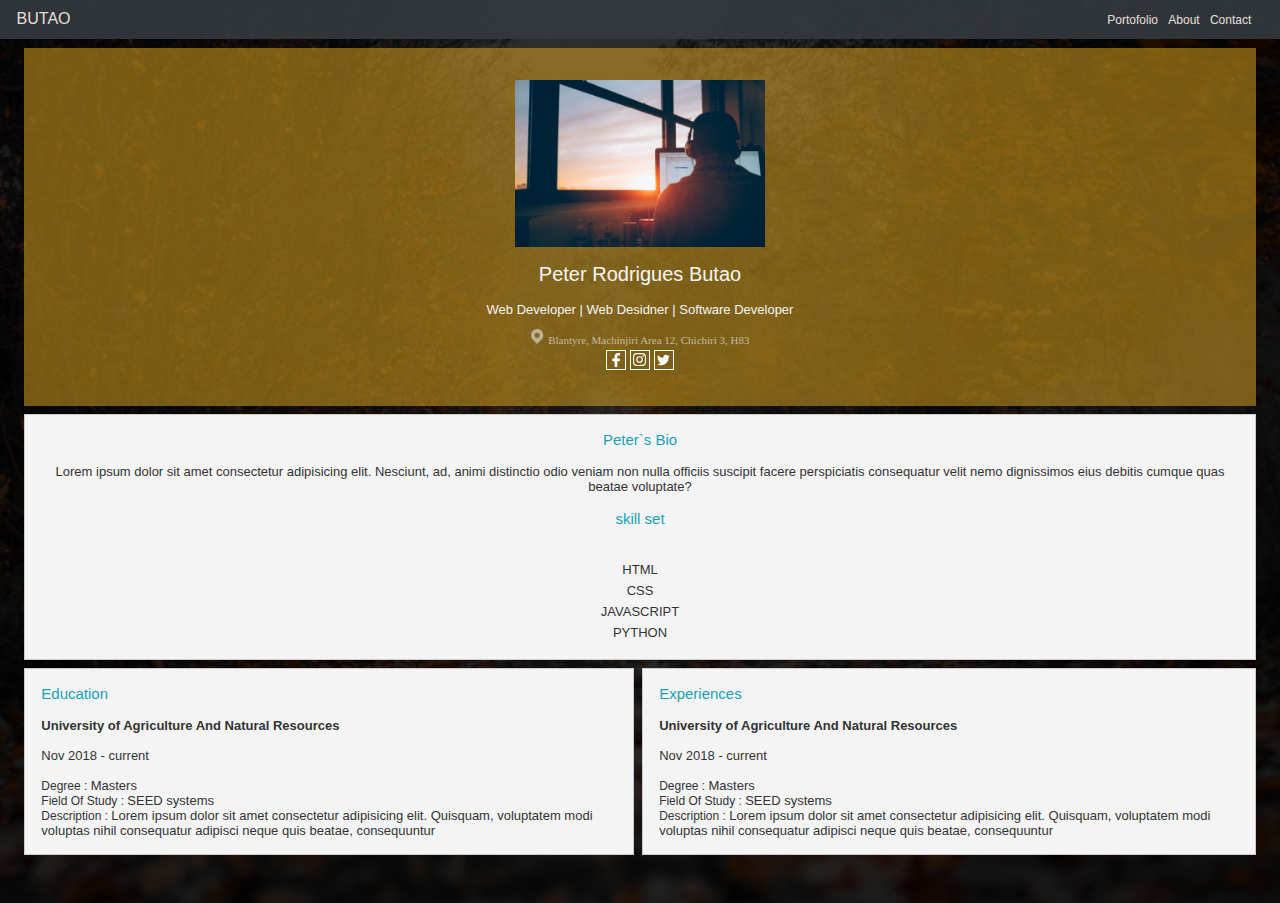
==== about.html @ 7a16edcf "web portofolio" ====
<!DOCTYPE html>
<html lang="en">
<head>
    <meta charset="UTF-8">
    <meta name="viewport" content="width=device-width, initial-scale=1.0">
    <meta http-equiv="X-UA-Compatible" content="ie=edge">
    <link rel="stylesheet" href="./css/css.css" type="text/css">
    <link rel="stylesheet" href="./css/about.css" type="text/css">
    <link rel="stylesheet" href="./css/mobile.css" type="text/css">
    
    <title>About</title>
</head>
<body>
    <section class="about-fpg">
        
        <div class="">

            <nav class="navbar bg-nav ">
                <p><a class="brand " href="index.html"> BUTAO</a></p>
                <ul>
                    <li><a href="porto.html">Portofolio</a></li>
                    <li><a href="about.html">About</a></li>                    
                    <li><a href="contact.html">Contact</a></li>
                </ul>
            </nav>



        </div>
    </section>
    <section class="container">
        <div class="">
            <div class="profile-grid ">
                <!--top-->
                <div class="profile-top ">
                    <img class="display round-img" src="./asserts/img/simon-abrams-k_T9Zj3SE8k-unsplash.jpg">

                    <p class="aboutNm p-1 ">Peter Rodrigues Butao</p>
                    <div class="lead text-ptwo">Web Developer | Web Desidner | Software Developer</div>
                    <div class="abt-address text-pthree ">
                        <br>
                        <span><img src="./asserts/img/icons/Places.png"></span>
                        <span>Blantyre, Machinjiri Area 12, Chichiri 3, H83</span>
                    </div>
                    <div class="abt-social ">
                        <a href="#"><img src="./asserts/svg/Facebook.svg"></a>
                        <a href="#"><img src="./asserts/svg/Instagram.svg"></a>
                        <a href="#"><img src="./asserts/svg/Twitter.svg"></a>

                        
                    </div>

                </div>
                <!--about bio-->
                <div class="profile-about bg-lightbg ">
                    <div class="bio text-ptwo">
                        <p class=" slill text-prime p-1">Peter`s Bio</p>
                        <p class="text-ptwo p-1">Lorem ipsum dolor sit amet consectetur 
                            adipisicing elit. Nesciunt, ad, animi
                             distinctio odio veniam non nulla
                              officiis suscipit facere perspiciatis 
                              consequatur velit nemo dignissimos eius debitis 
                            cumque quas beatae voluptate?</p>
                    </div>
                
                    <div class="lime"></div>
                    <div class="skillset ">
                        <p class="text-prime p-1">skill set</p>
                        <ul>
                            <li>HTML</li>
                            <li>CSS</li>
                            <li>JAVASCRIPT</li>
                            <li>PYTHON</li>
                        </ul>
                    </div>
                 </div>
                <!-- education -->
                <div class="profile-edu bg-lightbg ">
                    <h2 class="text-prime p-1">Education</h2>
                    <div class="paragraphs text-ptwo p-1">
                        <h4>University of Agriculture And Natural Resources</h4>
                        <br>
                        <p>Nov 2018 - current</p>
                        <br>
                        <p><strong>Degree : </strong>Masters</p>
                        <p><strong>Field Of Study : </strong>SEED systems</p>
                        <p>
                            <strong>Description : </strong>Lorem ipsum dolor sit
                             amet consectetur adipisicing elit. Quisquam,
                              voluptatem modi voluptas nihil consequatur
                               adipisci neque quis beatae, consequuntur
                               
                        </p>
                    </div>
                </div>
                <!-- experience -->
                <div class="profile-exp bg-lightbg ">
                    <h2 class="text-prime p-1">Experiences</h2>
                    <div class="paragraphs text-ptwo p-1">
                        <h4>University of Agriculture And Natural Resources</h4>
                        <br>
                        <p>Nov 2018 - current</p>
                        <br>
                        <p><strong>Degree : </strong>Masters</p>
                        <p><strong>Field Of Study : </strong>SEED systems</p>
                        <p>
                            <strong>Description : </strong>Lorem ipsum dolor sit
                             amet consectetur adipisicing elit. Quisquam,
                              voluptatem modi voluptas nihil consequatur
                               adipisci neque quis beatae, consequuntur
                            
                        </p>
                    </div>
                </div>

            </div>


        </div>
    </section>
    <section class="footer bg-darkbg">
        <div class="">          
                               

        </div>
    </section>
    
</body>
</html>
---- css/css.css ----
.bg-primebg {
  color: seashell;
  border: solid 1px #17a2b8;
  background-color: #17a2b8;
}

.bg-lightbg {
  color: #333;
  border: solid 0.9px #ccc;
  background-color: #f4f4f4;
}

.bg-darkbg {
  color: seashell;
  background-color: #343a40;
}

.bg-dangerbg {
  color: seashell;
  background-color: #bc3545;
}

.bg-donebg {
  color: seashell;
  background-color: #28a745;
}

.bg-goldbg {
  color: seashell;
  background-color: rgba(218, 165, 32, 0.623);
}

.text-prime {
  font-family: Verdana, Geneva, Tahoma, sans-serif;
  color: #17a2b8;
  font-weight: 300;
  font-size: 15px;
}

.text-pone {
  font-family: Verdana, Geneva, Tahoma, sans-serif;
  font-weight: 300;
  font-size: 15px;
}

.text-ptwo {
  font-family: Verdana, Geneva, Tahoma, sans-serif;
  font-size: 13px;
  font-weight: 200;
}

.text-pthree {
  font-weight: 500;
  font-size: 11px;
  color: rgba(255, 255, 255, 0.555);
  padding-bottom: 4px;
}

.m-1 {
  margin: 1rem;
}

.mtb-1 {
  margin: 1rem 0;
}

.p-1 {
  margin: 1rem;
}

.ptb-1 {
  margin: 1rem 0;
}

.m-2 {
  margin: 2rem;
}

.mtb-2 {
  margin: 2rem 0;
}

.p-2 {
  margin: 2rem;
}

.ptb-2 {
  margin: 2rem 0;
}

.m-3 {
  margin: 3rem;
}

.mtb-3 {
  margin: 3rem 0;
}

.p-3 {
  margin: 3rem;
}

.ptb-3 {
  margin: 3rem 0;
}

.m-4 {
  margin: 4rem;
}

.mtb-4 {
  margin: 4rem 0;
}

.p-4 {
  margin: 4rem;
}

.ptb-4 {
  margin: 4rem 0;
}

.m-5 {
  margin: 5rem;
}

.mtb-5 {
  margin: 5rem 0;
}

.p-5 {
  margin: 5rem;
}

.ptb-5 {
  margin: 5rem 0;
}

.container {
  padding: 0 1.5rem;
  margin-top: 3rem;
  margin-bottom: 3rem;
}

* {
  margin: 0;
  padding: 0;
  -webkit-box-sizing: border-box;
          box-sizing: border-box;
}

html body {
  margin-left: 0.3px;
  margin-right: 0.3px;
}

a {
  text-decoration: none;
}

ul li {
  list-style: none;
}

img {
  width: 100%;
}

.navbar {
  display: -webkit-box;
  display: -ms-flexbox;
  display: flex;
  -webkit-box-align: center;
      -ms-flex-align: center;
          align-items: center;
  -webkit-box-pack: justify;
      -ms-flex-pack: justify;
          justify-content: space-between;
  position: fixed;
  z-index: 1;
  width: 100%;
  top: 0;
  border-bottom: solid 1px transparent;
  opacity: 0.9;
  padding: 10px;
  background-color: #343a40;
}

.navbar p a {
  font-family: 'Segoe UI', Tahoma, Geneva, Verdana, sans-serif;
  font-size: 16px;
  color: seashell;
  font-weight: 300;
}

.navbar ul {
  display: -webkit-box;
  display: -ms-flexbox;
  display: flex;
  padding-right: 15px;
}

.navbar a {
  color: seashell;
  font-family: 'Segoe UI', Tahoma, Geneva, Verdana, sans-serif;
  font-size: 12px;
  padding-left: 6.3px;
  padding-right: 4px;
}

.navbar a:hover {
  color: rgba(218, 165, 32, 0.965);
}

form div input {
  border: #17a2b8 solid 0.9px;
  width: 100%;
  height: 30px;
  border-radius: 4.5px;
  padding: 10px;
}

form div textarea {
  border: #17a2b8 solid 0.9px;
  width: 100%;
  height: 120px;
  border-radius: 4.5px;
  padding: 10px;
  resize: none;
  font-family: 'Segoe UI', Tahoma, Geneva, Verdana, sans-serif;
  color: black;
}

form div button {
  border: #17a2b8 solid 1px;
  background-color: #17a2b8;
  color: seashell;
  font-family: 'Segoe UI', Tahoma, Geneva, Verdana, sans-serif;
  padding: 3px 15px;
}

.form-group {
  padding-top: 3px;
  padding-bottom: 3px;
}

.form-file label {
  font-family: 'Segoe UI', Tahoma, Geneva, Verdana, sans-serif;
  font-size: 13px;
  font-weight: 600;
  color: #033d46f8;
}

.form-file label input[type='file'] {
  color: grey;
}

.form-details {
  display: -webkit-box;
  display: -ms-flexbox;
  display: flex;
  -ms-flex-wrap: wrap;
      flex-wrap: wrap;
}

.details {
  -webkit-box-flex: 1;
      -ms-flex: 1;
          flex: 1;
  background-image: url("/asserts/img/bg_1.jpg");
  background-position: center;
  background-size: cover;
  background-repeat: no-repeat;
  background-color: rgba(0, 0, 0, 0.691);
  background-blend-mode: multiply;
}

.details div {
  color: seashell;
  font-family: 'Segoe UI', Tahoma, Geneva, Verdana, sans-serif;
  font-size: 13.5px;
  padding: 5px 10px;
}

.details div a {
  color: rgba(218, 165, 32, 0.965);
}

.form {
  -webkit-box-flex: 1;
      -ms-flex: 1;
          flex: 1;
}
---- css/about.css ----
.bg-primebg {
  color: seashell;
  border: solid 1px #17a2b8;
  background-color: #17a2b8;
}

.bg-lightbg {
  color: #333;
  border: solid 0.9px #ccc;
  background-color: #f4f4f4;
}

.bg-darkbg {
  color: seashell;
  background-color: #343a40;
}

.bg-dangerbg {
  color: seashell;
  background-color: #bc3545;
}

.bg-donebg {
  color: seashell;
  background-color: #28a745;
}

.bg-goldbg {
  color: seashell;
  background-color: rgba(218, 165, 32, 0.623);
}

.text-prime {
  font-family: Verdana, Geneva, Tahoma, sans-serif;
  color: #17a2b8;
  font-weight: 300;
  font-size: 15px;
}

.text-pone {
  font-family: Verdana, Geneva, Tahoma, sans-serif;
  font-weight: 300;
  font-size: 15px;
}

.text-ptwo {
  font-family: Verdana, Geneva, Tahoma, sans-serif;
  font-size: 13px;
  font-weight: 200;
}

.text-pthree {
  font-weight: 500;
  font-size: 11px;
  color: rgba(255, 255, 255, 0.555);
  padding-bottom: 4px;
}

.m-1 {
  margin: 1rem;
}

.mtb-1 {
  margin: 1rem 0;
}

.p-1 {
  margin: 1rem;
}

.ptb-1 {
  margin: 1rem 0;
}

.m-2 {
  margin: 2rem;
}

.mtb-2 {
  margin: 2rem 0;
}

.p-2 {
  margin: 2rem;
}

.ptb-2 {
  margin: 2rem 0;
}

.m-3 {
  margin: 3rem;
}

.mtb-3 {
  margin: 3rem 0;
}

.p-3 {
  margin: 3rem;
}

.ptb-3 {
  margin: 3rem 0;
}

.m-4 {
  margin: 4rem;
}

.mtb-4 {
  margin: 4rem 0;
}

.p-4 {
  margin: 4rem;
}

.ptb-4 {
  margin: 4rem 0;
}

.m-5 {
  margin: 5rem;
}

.mtb-5 {
  margin: 5rem 0;
}

.p-5 {
  margin: 5rem;
}

.ptb-5 {
  margin: 5rem 0;
}

.container {
  padding: 0 1.5rem;
  margin-top: 3rem;
  margin-bottom: 3rem;
}

html body {
  background-image: url("/asserts/img/pic6.jpeg");
  background-size: cover;
  background-position: center;
  background-repeat: no-repeat;
  background-color: rgba(0, 0, 0, 0.801);
  background-blend-mode: multiply;
}

.profile-top {
  background-color: rgba(218, 165, 32, 0.534);
}

.profile-top {
  padding: 2rem;
}

.profile-top .display {
  width: 250px;
}

.profile-top .abt-address img {
  width: 15px;
}

.profile-top .abt-social img {
  border: white 0.0001px solid;
  padding: 2px;
  width: 20px;
}

.profile-top .abt-social img:hover {
  background-color: rgba(51, 51, 51, 0.376);
}

.profile-grid {
  display: -ms-grid;
  display: grid;
      grid-template-areas: 'top top' 'about about' 'edu exp';
  grid-gap: 0.5rem;
}

.profile-grid .profile-top {
  -ms-grid-row: 1;
  -ms-grid-column: 1;
  -ms-grid-column-span: 2;
  grid-area: top;
  display: -webkit-box;
  display: -ms-flexbox;
  display: flex;
  -webkit-box-orient: vertical;
  -webkit-box-direction: normal;
      -ms-flex-direction: column;
          flex-direction: column;
  -webkit-box-align: center;
      -ms-flex-align: center;
          align-items: center;
  -webkit-box-pack: center;
      -ms-flex-pack: center;
          justify-content: center;
  text-align: center;
}

.profile-grid .profile-about {
  -ms-grid-row: 2;
  -ms-grid-column: 1;
  -ms-grid-column-span: 2;
  grid-area: about;
  text-align: center;
}

.profile-grid .profile-edu {
  -ms-grid-row: 3;
  -ms-grid-column: 1;
  grid-area: edu;
}

.profile-grid .profile-exp {
  -ms-grid-row: 3;
  -ms-grid-column: 2;
  grid-area: exp;
}

.aboutNm {
  font-family: 'Segoe UI', Tahoma, Geneva, Verdana, sans-serif;
  font-size: 20px;
  font-weight: 400;
  color: whitesmoke;
}

.lead {
  color: whitesmoke;
}

.skillset ul {
  padding: 1rem;
}

.skillset ul li {
  font-family: 'Segoe UI', Tahoma, Geneva, Verdana, sans-serif;
  font-size: 13px;
  padding: 3px;
}

.paragraphs {
  font-size: 12px;
}

.paragraphs p strong {
  font-size: 12px;
}
---- css/mobile.css ----
.bg-primebg {
  color: seashell;
  border: solid 1px #17a2b8;
  background-color: #17a2b8;
}

.bg-lightbg {
  color: #333;
  border: solid 0.9px #ccc;
  background-color: #f4f4f4;
}

.bg-darkbg {
  color: seashell;
  background-color: #343a40;
}

.bg-dangerbg {
  color: seashell;
  background-color: #bc3545;
}

.bg-donebg {
  color: seashell;
  background-color: #28a745;
}

.bg-goldbg {
  color: seashell;
  background-color: rgba(218, 165, 32, 0.623);
}

.text-prime {
  font-family: Verdana, Geneva, Tahoma, sans-serif;
  color: #17a2b8;
  font-weight: 300;
  font-size: 15px;
}

.text-pone {
  font-family: Verdana, Geneva, Tahoma, sans-serif;
  font-weight: 300;
  font-size: 15px;
}

.text-ptwo {
  font-family: Verdana, Geneva, Tahoma, sans-serif;
  font-size: 13px;
  font-weight: 200;
}

.text-pthree {
  font-weight: 500;
  font-size: 11px;
  color: rgba(255, 255, 255, 0.555);
  padding-bottom: 4px;
}

.m-1 {
  margin: 1rem;
}

.mtb-1 {
  margin: 1rem 0;
}

.p-1 {
  margin: 1rem;
}

.ptb-1 {
  margin: 1rem 0;
}

.m-2 {
  margin: 2rem;
}

.mtb-2 {
  margin: 2rem 0;
}

.p-2 {
  margin: 2rem;
}

.ptb-2 {
  margin: 2rem 0;
}

.m-3 {
  margin: 3rem;
}

.mtb-3 {
  margin: 3rem 0;
}

.p-3 {
  margin: 3rem;
}

.ptb-3 {
  margin: 3rem 0;
}

.m-4 {
  margin: 4rem;
}

.mtb-4 {
  margin: 4rem 0;
}

.p-4 {
  margin: 4rem;
}

.ptb-4 {
  margin: 4rem 0;
}

.m-5 {
  margin: 5rem;
}

.mtb-5 {
  margin: 5rem 0;
}

.p-5 {
  margin: 5rem;
}

.ptb-5 {
  margin: 5rem 0;
}

.container {
  padding: 0 1.5rem;
  margin-top: 3rem;
  margin-bottom: 3rem;
}

@media screen and (max-width: 768px) {
  .lead {
    color: whitesmoke;
    font-size: 9.7px;
  }
}
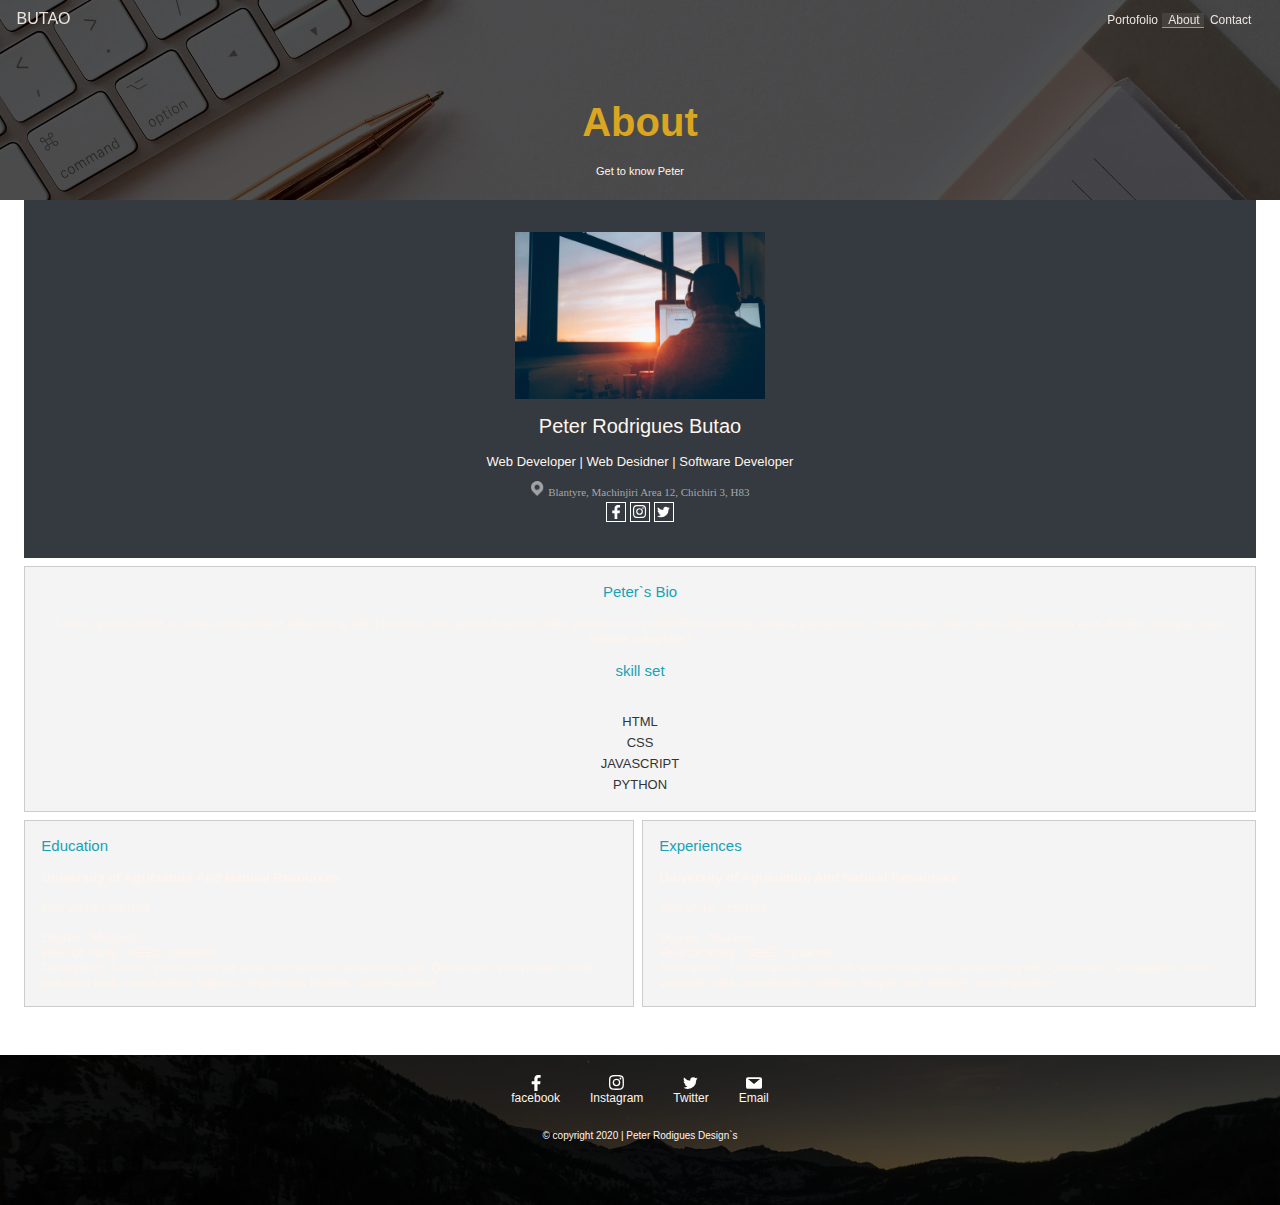
==== commit 49c194f2: "web portofolio" ====
--- a/about.html
+++ b/about.html
@@ -19,7 +19,7 @@
                 <p><a class="brand " href="index.html"> BUTAO</a></p>
                 <ul>
                     <li><a href="porto.html">Portofolio</a></li>
-                    <li><a href="about.html">About</a></li>                    
+                    <li><a class="inst-about" href="about.html">About</a></li>                    
                     <li><a href="contact.html">Contact</a></li>
                 </ul>
             </nav>
@@ -28,6 +28,15 @@
 
         </div>
     </section>
+    <secton class="imgtitle">
+        <div class="context">
+            <div class="ttpara">
+                <span class="subheading ">About</span>
+                
+                <p class="text-ptwo"> Get to know Peter</p>
+            </div>
+        </div>
+    </secton>
     <section class="container">
         <div class="">
             <div class="profile-grid ">
@@ -118,12 +127,45 @@
 
         </div>
     </section>
-    <section class="footer bg-darkbg">
-        <div class="">          
+    
+    <section class="footer ">
+        <div class="btftcon">   
+            <div class="btft">
+                <a href="#" class="">
+                    <img src="./asserts/svg/Facebook.svg" alt="null" class="">
+                    <p>facebook</p>
+                </a>
+            </div>       
+            <div class="btft">
+                <a href="#" class="">
+                    <img src="./asserts/svg/Instagram.svg" alt="null" class="">
+                    <p>Instagram</p>
+                </a>
+            </div>       
+            <div class="btft">
+                <a href="#" class="">
+                    <img src="./asserts/svg/Twitter.svg" alt="null" class="">
+                    <p>Twitter</p>
+                </a>
+            </div>       
+            <div class="btft">
+                <a href="#" class="">
+                    <img src="./asserts/svg/Messages.svg" alt="null" class="">
+                    <p>Email</p>
+                </a>
+            </div>       
                                
 
         </div>
+        <div class="copyright">
+            <span>&copy copyright 2020 | </span>   
+            <span>Peter Rodigues Design`s </span>         
+            
+        </div>
+        
     </section>
+
     
 </body>
+<script src="./js/about.js"></script>
 </html>--- a/css/css.css
+++ b/css/css.css
@@ -31,20 +31,23 @@
 }
 
 .text-prime {
-  font-family: Verdana, Geneva, Tahoma, sans-serif;
+  font-family: 'Segoe UI', Tahoma, Geneva, Verdana, sans-serif;
+  color: seashell;
   color: #17a2b8;
   font-weight: 300;
   font-size: 15px;
 }
 
 .text-pone {
-  font-family: Verdana, Geneva, Tahoma, sans-serif;
+  font-family: 'Segoe UI', Tahoma, Geneva, Verdana, sans-serif;
+  color: seashell;
   font-weight: 300;
   font-size: 15px;
 }
 
 .text-ptwo {
-  font-family: Verdana, Geneva, Tahoma, sans-serif;
+  font-family: 'Segoe UI', Tahoma, Geneva, Verdana, sans-serif;
+  color: seashell;
   font-size: 13px;
   font-weight: 200;
 }
@@ -138,7 +141,7 @@
 
 .container {
   padding: 0 1.5rem;
-  margin-top: 3rem;
+  margin-top: 0px;
   margin-bottom: 3rem;
 }
 
@@ -183,13 +186,12 @@
   border-bottom: solid 1px transparent;
   opacity: 0.9;
   padding: 10px;
-  background-color: #343a40;
 }
 
 .navbar p a {
   font-family: 'Segoe UI', Tahoma, Geneva, Verdana, sans-serif;
+  color: seashell;
   font-size: 16px;
-  color: seashell;
   font-weight: 300;
 }
 
@@ -201,8 +203,8 @@
 }
 
 .navbar a {
-  color: seashell;
-  font-family: 'Segoe UI', Tahoma, Geneva, Verdana, sans-serif;
+  font-family: 'Segoe UI', Tahoma, Geneva, Verdana, sans-serif;
+  color: seashell;
   font-size: 12px;
   padding-left: 6.3px;
   padding-right: 4px;
@@ -212,31 +214,108 @@
   color: rgba(218, 165, 32, 0.965);
 }
 
+nav.back {
+  background-size: cover;
+  background-position: center;
+  background-repeat: no-repeat;
+  background-blend-mode: multiply;
+  background-image: url("/asserts/img/photo.jpg");
+  background-color: rgba(0, 0, 0, 0.691);
+  -webkit-transition: 2s;
+  transition: 2s;
+}
+
+nav.back p a {
+  color: whitesmoke;
+}
+
+nav.back ul li a {
+  color: whitesmoke;
+}
+
+.context {
+  background-size: cover;
+  background-position: center;
+  background-repeat: no-repeat;
+  background-blend-mode: multiply;
+  background-image: url("/asserts/img/photo.jpg");
+  background-color: rgba(0, 0, 0, 0.691);
+  height: 200px;
+}
+
+.context .ttpara {
+  display: -webkit-box;
+  display: -ms-flexbox;
+  display: flex;
+  -webkit-box-orient: vertical;
+  -webkit-box-direction: normal;
+      -ms-flex-direction: column;
+          flex-direction: column;
+  -webkit-box-align: center;
+      -ms-flex-align: center;
+          align-items: center;
+  text-align: center;
+}
+
+.context .ttpara span {
+  font-family: 'Segoe UI', Tahoma, Geneva, Verdana, sans-serif;
+  margin-top: 100px;
+  color: goldenrod;
+  font-size: 40px;
+  font-weight: bolder;
+}
+
+.context .ttpara p {
+  font-family: 'Segoe UI', Tahoma, Geneva, Verdana, sans-serif;
+  color: seashell;
+  font-size: 11px;
+  padding-top: 20px;
+}
+
+.error {
+  font-family: 'Segoe UI', Tahoma, Geneva, Verdana, sans-serif;
+  border-left: red solid 3px;
+  padding: 10px 5px;
+  background-color: #e8f0fe;
+  color: black;
+}
+
 form div input {
-  border: #17a2b8 solid 0.9px;
-  width: 100%;
-  height: 30px;
-  border-radius: 4.5px;
+  border: none;
   padding: 10px;
+  width: 100%;
+  height: 45px;
+  color: black !important;
+  -webkit-box-shadow: none !important;
+          box-shadow: none !important;
 }
 
 form div textarea {
-  border: #17a2b8 solid 0.9px;
-  width: 100%;
-  height: 120px;
+  font-family: 'Segoe UI', Tahoma, Geneva, Verdana, sans-serif;
+  border: black solid 0.9px;
+  width: 100%;
+  height: 150px;
   border-radius: 4.5px;
   padding: 10px;
   resize: none;
-  font-family: 'Segoe UI', Tahoma, Geneva, Verdana, sans-serif;
   color: black;
 }
 
 form div button {
-  border: #17a2b8 solid 1px;
-  background-color: #17a2b8;
-  color: seashell;
-  font-family: 'Segoe UI', Tahoma, Geneva, Verdana, sans-serif;
+  font-family: 'Segoe UI', Tahoma, Geneva, Verdana, sans-serif;
+  color: seashell;
+  border: #ffa323 solid 1px;
+  background-color: goldenrod;
   padding: 3px 15px;
+  width: 100%;
+  height: 35px;
+  font-size: 15px;
+  font-weight: bold;
+}
+
+form div button:hover {
+  background-color: white;
+  color: goldenrod;
 }
 
 .form-group {
@@ -244,15 +323,26 @@
   padding-bottom: 3px;
 }
 
+.form-group input {
+  border: solid 0.1px black;
+}
+
+.form-file {
+  width: 100%;
+  padding: 5px;
+  height: 40px;
+}
+
 .form-file label {
   font-family: 'Segoe UI', Tahoma, Geneva, Verdana, sans-serif;
   font-size: 13px;
   font-weight: 600;
-  color: #033d46f8;
+  color: #00000096;
 }
 
 .form-file label input[type='file'] {
   color: grey;
+  font-family: 'Segoe UI', Tahoma, Geneva, Verdana, sans-serif;
 }
 
 .form-details {
@@ -267,23 +357,34 @@
   -webkit-box-flex: 1;
       -ms-flex: 1;
           flex: 1;
-  background-image: url("/asserts/img/bg_1.jpg");
-  background-position: center;
-  background-size: cover;
-  background-repeat: no-repeat;
-  background-color: rgba(0, 0, 0, 0.691);
-  background-blend-mode: multiply;
+  background-color: whitesmoke;
+}
+
+.details p {
+  font-family: 'Segoe UI', Tahoma, Geneva, Verdana, sans-serif;
+  font-weight: 700;
+  font-size: 18px;
+  padding: 3px;
+  text-align: center;
+  color: rgba(0, 0, 0, 0.541);
 }
 
 .details div {
-  color: seashell;
-  font-family: 'Segoe UI', Tahoma, Geneva, Verdana, sans-serif;
+  font-family: 'Segoe UI', Tahoma, Geneva, Verdana, sans-serif;
+  color: black;
   font-size: 13.5px;
   padding: 5px 10px;
 }
 
 .details div a {
-  color: rgba(218, 165, 32, 0.965);
+  color: #17a2b8;
+}
+
+.details div span {
+  font-family: 'Segoe UI', Tahoma, Geneva, Verdana, sans-serif;
+  color: rgba(0, 0, 0, 0.733);
+  font-size: 13.5px;
+  font-weight: bold;
 }
 
 .form {
@@ -291,3 +392,64 @@
       -ms-flex: 1;
           flex: 1;
 }
+
+.footer {
+  background-size: cover;
+  background-position: center;
+  background-repeat: no-repeat;
+  background-blend-mode: multiply;
+  background-image: url("/asserts/img/bg_1.jpg");
+  background-color: rgba(0, 0, 0, 0.691);
+  height: 150px;
+}
+
+.btftcon {
+  display: -webkit-box;
+  display: -ms-flexbox;
+  display: flex;
+  padding-top: 20px;
+  -webkit-box-pack: center;
+      -ms-flex-pack: center;
+          justify-content: center;
+}
+
+.btft {
+  padding-left: 15px;
+  padding-right: 15px;
+}
+
+.btft a {
+  display: -webkit-box;
+  display: -ms-flexbox;
+  display: flex;
+  -webkit-box-orient: vertical;
+  -webkit-box-direction: normal;
+      -ms-flex-direction: column;
+          flex-direction: column;
+}
+
+.btft a img {
+  width: 16px;
+  margin: auto;
+}
+
+.btft a p {
+  font-family: 'Segoe UI', Tahoma, Geneva, Verdana, sans-serif;
+  color: seashell;
+  font-size: 12px;
+}
+
+.btft a:hover {
+  border-bottom: solid 0.9px rgba(218, 165, 32, 0.965);
+}
+
+.copyright {
+  padding-top: 20px;
+  text-align: center;
+}
+
+.copyright span {
+  font-family: 'Segoe UI', Tahoma, Geneva, Verdana, sans-serif;
+  color: seashell;
+  font-size: 10px;
+}
--- a/css/about.css
+++ b/css/about.css
@@ -31,20 +31,23 @@
 }
 
 .text-prime {
-  font-family: Verdana, Geneva, Tahoma, sans-serif;
+  font-family: 'Segoe UI', Tahoma, Geneva, Verdana, sans-serif;
+  color: seashell;
   color: #17a2b8;
   font-weight: 300;
   font-size: 15px;
 }
 
 .text-pone {
-  font-family: Verdana, Geneva, Tahoma, sans-serif;
+  font-family: 'Segoe UI', Tahoma, Geneva, Verdana, sans-serif;
+  color: seashell;
   font-weight: 300;
   font-size: 15px;
 }
 
 .text-ptwo {
-  font-family: Verdana, Geneva, Tahoma, sans-serif;
+  font-family: 'Segoe UI', Tahoma, Geneva, Verdana, sans-serif;
+  color: seashell;
   font-size: 13px;
   font-weight: 200;
 }
@@ -138,21 +141,27 @@
 
 .container {
   padding: 0 1.5rem;
-  margin-top: 3rem;
+  margin-top: 0px;
   margin-bottom: 3rem;
 }
 
-html body {
-  background-image: url("/asserts/img/pic6.jpeg");
-  background-size: cover;
-  background-position: center;
-  background-repeat: no-repeat;
-  background-color: rgba(0, 0, 0, 0.801);
-  background-blend-mode: multiply;
+.inst-about {
+  border-bottom: #daa520 solid 1px;
+  background-color: rgba(255, 255, 255, 0.102);
+}
+
+.context {
+  background-image: url("/asserts/img/photo2.jpg");
+  background-color: rgba(0, 0, 0, 0.691);
+}
+
+nav.back {
+  background-image: url("/asserts/img/photo2.jpg");
+  background-color: rgba(0, 0, 0, 0.691);
 }
 
 .profile-top {
-  background-color: rgba(218, 165, 32, 0.534);
+  background-color: #343a40;
 }
 
 .profile-top {
@@ -227,9 +236,9 @@
 
 .aboutNm {
   font-family: 'Segoe UI', Tahoma, Geneva, Verdana, sans-serif;
+  color: seashell;
   font-size: 20px;
   font-weight: 400;
-  color: whitesmoke;
 }
 
 .lead {
--- a/css/mobile.css
+++ b/css/mobile.css
@@ -31,20 +31,23 @@
 }
 
 .text-prime {
-  font-family: Verdana, Geneva, Tahoma, sans-serif;
+  font-family: 'Segoe UI', Tahoma, Geneva, Verdana, sans-serif;
+  color: seashell;
   color: #17a2b8;
   font-weight: 300;
   font-size: 15px;
 }
 
 .text-pone {
-  font-family: Verdana, Geneva, Tahoma, sans-serif;
+  font-family: 'Segoe UI', Tahoma, Geneva, Verdana, sans-serif;
+  color: seashell;
   font-weight: 300;
   font-size: 15px;
 }
 
 .text-ptwo {
-  font-family: Verdana, Geneva, Tahoma, sans-serif;
+  font-family: 'Segoe UI', Tahoma, Geneva, Verdana, sans-serif;
+  color: seashell;
   font-size: 13px;
   font-weight: 200;
 }
@@ -138,7 +141,7 @@
 
 .container {
   padding: 0 1.5rem;
-  margin-top: 3rem;
+  margin-top: 0px;
   margin-bottom: 3rem;
 }
 
@@ -147,4 +150,27 @@
     color: whitesmoke;
     font-size: 9.7px;
   }
+  .container {
+    padding: 0 0.4rem;
+    margin-top: 0px;
+    margin-bottom: 3rem;
+  }
+  .form span label {
+    display: -webkit-box;
+    display: -ms-flexbox;
+    display: flex;
+    width: 100%;
+  }
+  .form span label input {
+    width: 50%;
+  }
+  .form-details {
+    display: -webkit-box;
+    display: -ms-flexbox;
+    display: flex;
+    -webkit-box-orient: vertical;
+    -webkit-box-direction: normal;
+        -ms-flex-direction: column;
+            flex-direction: column;
+  }
 }
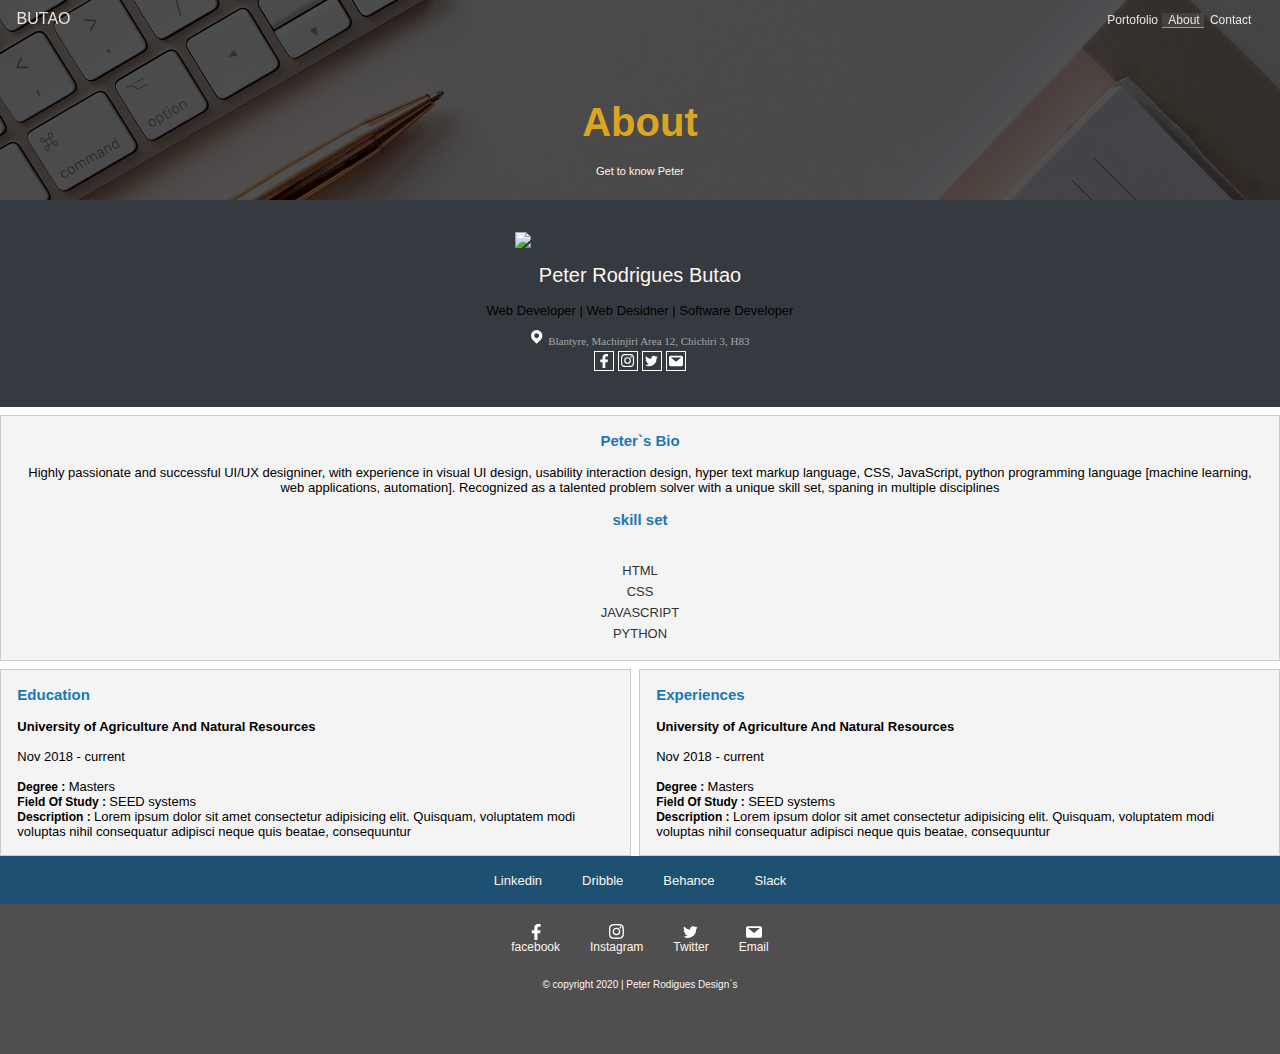
==== commit d101d3c0: "dcv" ====
--- a/about.html
+++ b/about.html
@@ -4,9 +4,9 @@
     <meta charset="UTF-8">
     <meta name="viewport" content="width=device-width, initial-scale=1.0">
     <meta http-equiv="X-UA-Compatible" content="ie=edge">
-    <link rel="stylesheet" href="./css/css.css" type="text/css">
-    <link rel="stylesheet" href="./css/about.css" type="text/css">
-    <link rel="stylesheet" href="./css/mobile.css" type="text/css">
+    <link rel="stylesheet" href="./css/css.min.css" type="text/css">
+    <link rel="stylesheet" href="./css/about.min.css" type="text/css">
+    <link rel="stylesheet" href="./css/mobile.min.css" type="text/css">
     
     <title>About</title>
 </head>
@@ -37,7 +37,7 @@
             </div>
         </div>
     </secton>
-    <section class="container">
+    <section class="">
         <div class="">
             <div class="profile-grid ">
                 <!--top-->
@@ -48,13 +48,14 @@
                     <div class="lead text-ptwo">Web Developer | Web Desidner | Software Developer</div>
                     <div class="abt-address text-pthree ">
                         <br>
-                        <span><img src="./asserts/img/icons/Places.png"></span>
+                        <span><img src="./asserts/svg/Places.svg"></span>
                         <span>Blantyre, Machinjiri Area 12, Chichiri 3, H83</span>
                     </div>
                     <div class="abt-social ">
                         <a href="#"><img src="./asserts/svg/Facebook.svg"></a>
                         <a href="#"><img src="./asserts/svg/Instagram.svg"></a>
                         <a href="#"><img src="./asserts/svg/Twitter.svg"></a>
+                        <a href="#"><img src="./asserts/svg/Messages.svg"></a>
 
                         
                     </div>
@@ -64,12 +65,11 @@
                 <div class="profile-about bg-lightbg ">
                     <div class="bio text-ptwo">
                         <p class=" slill text-prime p-1">Peter`s Bio</p>
-                        <p class="text-ptwo p-1">Lorem ipsum dolor sit amet consectetur 
-                            adipisicing elit. Nesciunt, ad, animi
-                             distinctio odio veniam non nulla
-                              officiis suscipit facere perspiciatis 
-                              consequatur velit nemo dignissimos eius debitis 
-                            cumque quas beatae voluptate?</p>
+                        <p class="text-ptwo p-1">
+                            Highly passionate and successful UI/UX designiner, with experience
+                            in visual UI design, usability interaction design, hyper text markup language, CSS, JavaScript, python programming language [machine
+                            learning, web applications, automation].
+                            Recognized as a talented problem solver with a unique skill set, spaning in multiple disciplines</p>
                     </div>
                 
                     <div class="lime"></div>
@@ -127,6 +127,16 @@
 
         </div>
     </section>
+    <section class="external">
+        <div class="ext">
+            <ul>
+                <li><a href="#" class="">Linkedin</a></li>
+                <li><a href="#" class="">Dribble</a></li>
+                <li><a href="#" class="">Behance</a></li>
+                <li><a href="#" class="">Slack</a></li>
+            </ul>
+        </div>
+    </section>
     
     <section class="footer ">
         <div class="btftcon">   
--- a/css/css.min.css
+++ b/css/css.min.css
@@ -0,0 +1 @@
+.bg-primebg{color:#fff5ee;border:solid 1px #1a79b4;background-color:#1a79b4}.bg-lightbg{color:#333;border:solid 0.9px #ccc;background-color:#f4f4f4}.bg-darkbg{color:#fff5ee;background-color:#343a40}.bg-dangerbg{color:#fff5ee;background-color:#bc3545}.bg-donebg{color:#fff5ee;background-color:#28a745}.bg-goldbg{color:#fff5ee;background-color:rgba(218,165,32,0.623)}.text-prime{font-family:'Segoe UI', Tahoma, Geneva, Verdana, sans-serif;color:seashell;color:#1a79b4;font-weight:600;font-size:15px}.text-pone{font-family:'Segoe UI', Tahoma, Geneva, Verdana, sans-serif;color:seashell;font-weight:300;font-size:15px}.text-ptwo{font-family:'Segoe UI', Tahoma, Geneva, Verdana, sans-serif;color:seashell;color:black;font-size:13px;font-weight:450}.text-pthree{font-weight:500;font-size:11px;color:rgba(255,255,255,0.555);padding-bottom:4px}.m-1{margin:1rem}.mtb-1{margin:1rem 0}.p-1{margin:1rem}.ptb-1{margin:1rem 0}.m-2{margin:2rem}.mtb-2{margin:2rem 0}.p-2{margin:2rem}.ptb-2{margin:2rem 0}.m-3{margin:3rem}.mtb-3{margin:3rem 0}.p-3{margin:3rem}.ptb-3{margin:3rem 0}.m-4{margin:4rem}.mtb-4{margin:4rem 0}.p-4{margin:4rem}.ptb-4{margin:4rem 0}.m-5{margin:5rem}.mtb-5{margin:5rem 0}.p-5{margin:5rem}.ptb-5{margin:5rem 0}.container{padding:0 1.5rem;margin-top:0px;margin-bottom:3rem}*{margin:0;padding:0;box-sizing:border-box}html body{margin-left:0.3px;margin-right:0.3px}a{text-decoration:none}ul li{list-style:none}img{width:100%}.navbar{display:flex;align-items:center;justify-content:space-between;position:fixed;z-index:1;width:100%;top:0;border-bottom:solid 1px transparent;opacity:0.9;padding:10px}.navbar p a{font-family:'Segoe UI', Tahoma, Geneva, Verdana, sans-serif;color:seashell;font-size:16px;font-weight:300}.navbar ul{display:flex;padding-right:15px}.navbar a{font-family:'Segoe UI', Tahoma, Geneva, Verdana, sans-serif;color:seashell;font-size:12px;padding-left:6.3px;padding-right:4px}.navbar a:hover{color:rgba(218,165,32,0.965)}nav.back{background-size:cover;background-position:center;background-repeat:no-repeat;background-blend-mode:multiply;background-image:url("/asserts/img/photo.jpg");background-color:rgba(0,0,0,0.691);transition:2s}nav.back p a{color:whitesmoke}nav.back ul li a{color:whitesmoke}.context{background-size:cover;background-position:center;background-repeat:no-repeat;background-blend-mode:multiply;background-image:url("/asserts/img/photo.jpg");background-color:rgba(0,0,0,0.691);height:200px}.context .ttpara{display:flex;flex-direction:column;align-items:center;text-align:center}.context .ttpara span{font-family:'Segoe UI', Tahoma, Geneva, Verdana, sans-serif;margin-top:100px;color:goldenrod;font-size:40px;font-weight:bolder}.context .ttpara p{font-family:'Segoe UI', Tahoma, Geneva, Verdana, sans-serif;color:seashell;font-size:11px;padding-top:20px}.error{font-family:'Segoe UI', Tahoma, Geneva, Verdana, sans-serif;border-left:red solid 3px;padding:10px 5px;background-color:#e8f0fe;color:black}form div input{border:none;padding:10px;width:100%;height:45px;color:black !important;box-shadow:none !important}form div textarea{font-family:'Segoe UI', Tahoma, Geneva, Verdana, sans-serif;border:black solid 0.9px;width:100%;height:150px;border-radius:4.5px;padding:10px;resize:none;color:black}form div button{font-family:'Segoe UI', Tahoma, Geneva, Verdana, sans-serif;color:seashell;border:#ffa323 solid 1px;background-color:goldenrod;padding:3px 15px;width:100%;height:35px;font-size:15px;font-weight:bold}form div button:hover{background-color:white;color:goldenrod}.form-group{padding-top:3px;padding-bottom:3px}.form-group input{border:solid 0.1px black}.form-file{width:100%;padding:5px;height:40px}.form-file label{font-family:'Segoe UI', Tahoma, Geneva, Verdana, sans-serif;font-size:13px;font-weight:600;color:#00000096}.form-file label input[type='file']{color:grey;font-family:'Segoe UI', Tahoma, Geneva, Verdana, sans-serif}.form-details{display:flex;flex-wrap:wrap}.details{flex:1;background-color:whitesmoke}.details p{font-family:'Segoe UI', Tahoma, Geneva, Verdana, sans-serif;font-weight:700;font-size:18px;padding:3px;text-align:center;color:rgba(0,0,0,0.541)}.details div{font-family:'Segoe UI', Tahoma, Geneva, Verdana, sans-serif;color:#000;font-size:13.5px;padding:5px 10px}.details div a{color:#1a79b4}.details div span{font-family:'Segoe UI', Tahoma, Geneva, Verdana, sans-serif;color:rgba(0,0,0,0.733);font-size:13.5px;font-weight:bold}.form{flex:1}.footer{background-size:cover;background-position:center;background-repeat:no-repeat;background-blend-mode:multiply;background-image:url("/asserts/img/bg_1.jpg");background-color:rgba(0,0,0,0.691);height:150px}.btftcon{display:flex;padding-top:20px;justify-content:center}.btft{padding-left:15px;padding-right:15px}.btft a{display:flex;flex-direction:column}.btft a img{width:16px;margin:auto}.btft a p{font-family:'Segoe UI', Tahoma, Geneva, Verdana, sans-serif;color:seashell;font-size:12px}.btft a:hover{border-bottom:solid 0.9px rgba(218,165,32,0.965)}.copyright{padding-top:20px;text-align:center}.copyright span{font-family:'Segoe UI', Tahoma, Geneva, Verdana, sans-serif;color:seashell;font-size:10px}
--- a/css/about.min.css
+++ b/css/about.min.css
@@ -0,0 +1 @@
+.bg-primebg{color:#fff5ee;border:solid 1px #1a79b4;background-color:#1a79b4}.bg-lightbg{color:#333;border:solid 0.9px #ccc;background-color:#f4f4f4}.bg-darkbg{color:#fff5ee;background-color:#343a40}.bg-dangerbg{color:#fff5ee;background-color:#bc3545}.bg-donebg{color:#fff5ee;background-color:#28a745}.bg-goldbg{color:#fff5ee;background-color:rgba(218,165,32,0.623)}.text-prime{font-family:'Segoe UI', Tahoma, Geneva, Verdana, sans-serif;color:seashell;color:#1a79b4;font-weight:600;font-size:15px}.text-pone{font-family:'Segoe UI', Tahoma, Geneva, Verdana, sans-serif;color:seashell;font-weight:300;font-size:15px}.text-ptwo{font-family:'Segoe UI', Tahoma, Geneva, Verdana, sans-serif;color:seashell;color:black;font-size:13px;font-weight:450}.text-pthree{font-weight:500;font-size:11px;color:rgba(255,255,255,0.555);padding-bottom:4px}.m-1{margin:1rem}.mtb-1{margin:1rem 0}.p-1{margin:1rem}.ptb-1{margin:1rem 0}.m-2{margin:2rem}.mtb-2{margin:2rem 0}.p-2{margin:2rem}.ptb-2{margin:2rem 0}.m-3{margin:3rem}.mtb-3{margin:3rem 0}.p-3{margin:3rem}.ptb-3{margin:3rem 0}.m-4{margin:4rem}.mtb-4{margin:4rem 0}.p-4{margin:4rem}.ptb-4{margin:4rem 0}.m-5{margin:5rem}.mtb-5{margin:5rem 0}.p-5{margin:5rem}.ptb-5{margin:5rem 0}.container{padding:0 1.5rem;margin-top:0px;margin-bottom:3rem}.inst-about{border-bottom:#daa520 solid 1px;background-color:rgba(255,255,255,0.102)}.context{background-image:url("/asserts/img/photo2.jpg");background-color:rgba(0,0,0,0.691)}nav.back{background-image:url("/asserts/img/photo2.jpg");background-color:rgba(0,0,0,0.691)}.profile-top{background-color:#343a40}.profile-top{padding:2rem}.profile-top .display{width:250px}.profile-top .abt-address img{width:15px}.profile-top .abt-social img{border:white 0.0001px solid;padding:2px;width:20px}.profile-top .abt-social img:hover{background-color:rgba(51,51,51,0.376)}.profile-grid{display:grid;grid-template-areas:'top top' 'about about' 'edu exp';grid-gap:0.5rem}.profile-grid .profile-top{grid-area:top;display:flex;flex-direction:column;align-items:center;justify-content:center;text-align:center}.profile-grid .profile-about{grid-area:about;text-align:center}.profile-grid .profile-edu{grid-area:edu}.profile-grid .profile-exp{grid-area:exp}.aboutNm{font-family:'Segoe UI', Tahoma, Geneva, Verdana, sans-serif;color:seashell;font-size:20px;font-weight:400}.lead{color:whitesmoke}.skillset ul{padding:1rem}.skillset ul li{font-family:'Segoe UI', Tahoma, Geneva, Verdana, sans-serif;font-size:13px;padding:3px}.paragraphs{font-size:12px}.paragraphs p strong{font-size:12px}.external{background-color:#1E5171;padding:10px}.external .ext ul{display:flex;justify-content:center}.external .ext ul li{list-style:none;padding:5px 15px}.external .ext ul li a{font-family:'Segoe UI', Tahoma, Geneva, Verdana, sans-serif;text-decoration:none;background-color:#1E5171;padding:5px;font-size:13px;color:seashell}.external .ext ul li a:hover{background-color:seashell;color:#1E5171}
--- a/css/mobile.min.css
+++ b/css/mobile.min.css
@@ -0,0 +1 @@
+.bg-primebg{color:#fff5ee;border:solid 1px #1a79b4;background-color:#1a79b4}.bg-lightbg{color:#333;border:solid 0.9px #ccc;background-color:#f4f4f4}.bg-darkbg{color:#fff5ee;background-color:#343a40}.bg-dangerbg{color:#fff5ee;background-color:#bc3545}.bg-donebg{color:#fff5ee;background-color:#28a745}.bg-goldbg{color:#fff5ee;background-color:rgba(218,165,32,0.623)}.text-prime{font-family:'Segoe UI', Tahoma, Geneva, Verdana, sans-serif;color:seashell;color:#1a79b4;font-weight:600;font-size:15px}.text-pone{font-family:'Segoe UI', Tahoma, Geneva, Verdana, sans-serif;color:seashell;font-weight:300;font-size:15px}.text-ptwo{font-family:'Segoe UI', Tahoma, Geneva, Verdana, sans-serif;color:seashell;color:black;font-size:13px;font-weight:450}.text-pthree{font-weight:500;font-size:11px;color:rgba(255,255,255,0.555);padding-bottom:4px}.m-1{margin:1rem}.mtb-1{margin:1rem 0}.p-1{margin:1rem}.ptb-1{margin:1rem 0}.m-2{margin:2rem}.mtb-2{margin:2rem 0}.p-2{margin:2rem}.ptb-2{margin:2rem 0}.m-3{margin:3rem}.mtb-3{margin:3rem 0}.p-3{margin:3rem}.ptb-3{margin:3rem 0}.m-4{margin:4rem}.mtb-4{margin:4rem 0}.p-4{margin:4rem}.ptb-4{margin:4rem 0}.m-5{margin:5rem}.mtb-5{margin:5rem 0}.p-5{margin:5rem}.ptb-5{margin:5rem 0}.container{padding:0 1.5rem;margin-top:0px;margin-bottom:3rem}@media screen and (max-width: 768px){.lead{color:whitesmoke;font-size:9.7px}.container{padding:0 0.4rem;margin-top:0px;margin-bottom:3rem}.form span label{display:flex;width:100%}.form span label input{width:50%}.form-details{display:flex;flex-direction:column}}
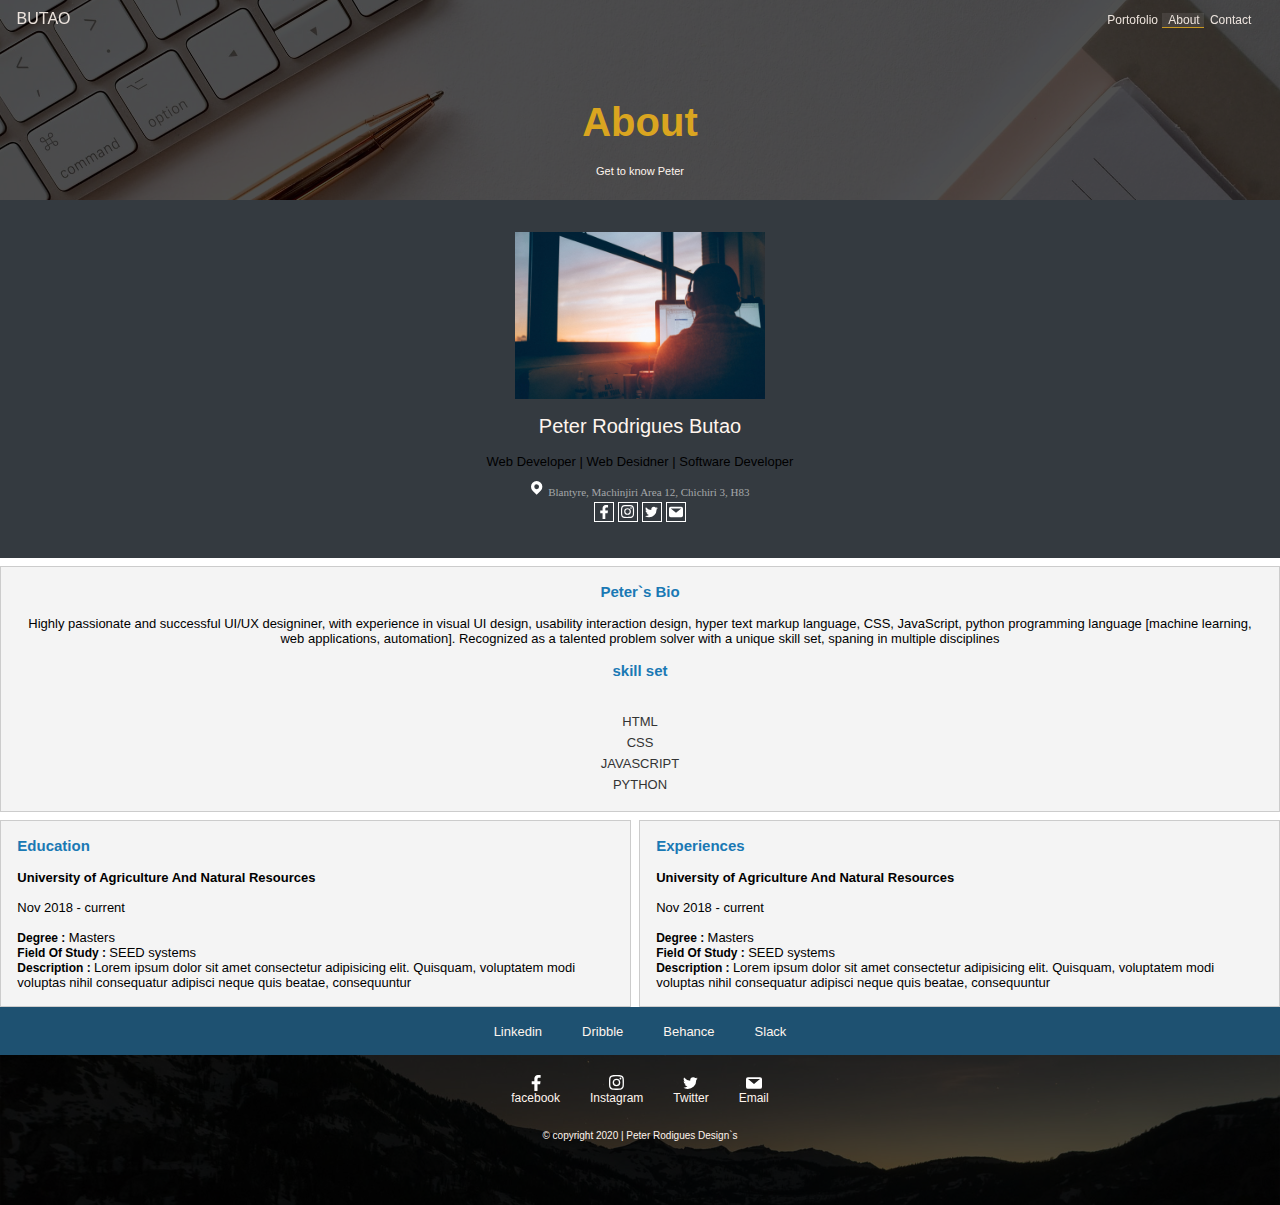
==== commit f21ce167: "web porto" ====
--- a/about.html
+++ b/about.html
@@ -42,7 +42,7 @@
             <div class="profile-grid ">
                 <!--top-->
                 <div class="profile-top ">
-                    <img class="display round-img" src="./asserts/img/simon-abrams-k_T9Zj3SE8k-unsplash.jpg">
+                    <img class="display round-img" src="/asserts/img/photo4.jpg">
 
                     <p class="aboutNm p-1 ">Peter Rodrigues Butao</p>
                     <div class="lead text-ptwo">Web Developer | Web Desidner | Software Developer</div>
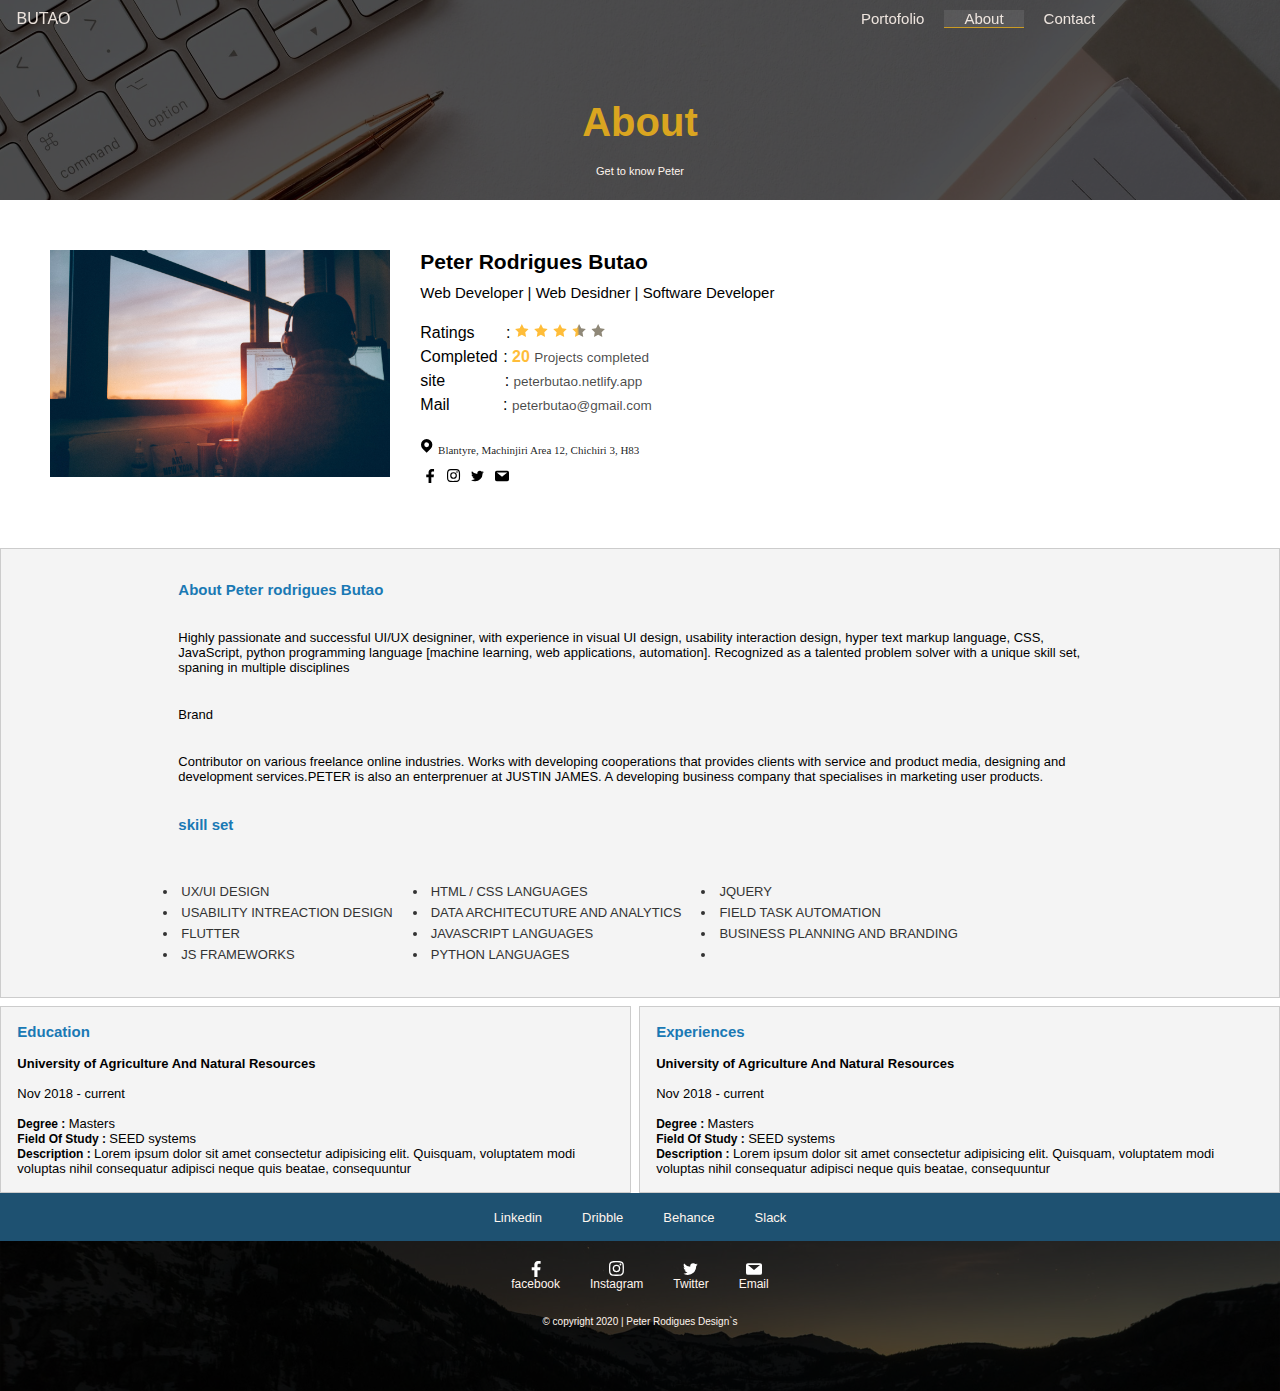
==== commit b6504607: "web porto" ====
--- a/about.html
+++ b/about.html
@@ -42,45 +42,79 @@
             <div class="profile-grid ">
                 <!--top-->
                 <div class="profile-top ">
-                    <img class="display round-img" src="/asserts/img/photo4.jpg">
-
-                    <p class="aboutNm p-1 ">Peter Rodrigues Butao</p>
-                    <div class="lead text-ptwo">Web Developer | Web Desidner | Software Developer</div>
-                    <div class="abt-address text-pthree ">
-                        <br>
-                        <span><img src="./asserts/svg/Places.svg"></span>
-                        <span>Blantyre, Machinjiri Area 12, Chichiri 3, H83</span>
-                    </div>
-                    <div class="abt-social ">
-                        <a href="#"><img src="./asserts/svg/Facebook.svg"></a>
-                        <a href="#"><img src="./asserts/svg/Instagram.svg"></a>
-                        <a href="#"><img src="./asserts/svg/Twitter.svg"></a>
-                        <a href="#"><img src="./asserts/svg/Messages.svg"></a>
-
+                    <div class="pt-left">
+                        <img class="display " src="/asserts/img/photo4.jpg">
+                    </div>
+                    <div class="pt-right">
+                                                        
+                        <p class="aboutNm  ">  Peter Rodrigues Butao</p>
+                        <p class="lead ">Web Developer | Web Desidner | Software Developer</p>
                         
+                        <ul class="leadlist">
+                            <li><span class="sprate"> Ratings    </span> : <img class="rating" src="./asserts/svg/rating.svg"></li>
+                            <li><span class="spcomp">Completed  </span> :  <b style="color: #ffbd39;">20</b> <a>Projects completed</a></li>
+                            <li><span class="spsite">site   </span> : <a href="#">peterbutao.netlify.app</a></li>
+                            <li><span class="spmail">Mail </span>  :   <a href="#">peterbutao@gmail.com</a> </li>
+                        </ul>
+                        <div class="abt-address text-pthree ">
+                            <br>
+                            <span><img src="./asserts/dark_svg/Places.svg"></span>
+                            <span>Blantyre, Machinjiri Area 12, Chichiri 3, H83</span>
+                        </div>
+                        <div class="abt-social ">
+                            <a href="#"><img src="./asserts/dark_svg/Facebook.svg"></a>
+                            <a href="#"><img src="./asserts/dark_svg/Instagram.svg"></a>
+                            <a href="#"><img src="./asserts/dark_svg/Twitter.svg"></a>
+                            <a href="#"><img src="./asserts/dark_svg/Messages.svg"></a>
+
+                            
+                        </div>
                     </div>
 
                 </div>
                 <!--about bio-->
                 <div class="profile-about bg-lightbg ">
                     <div class="bio text-ptwo">
-                        <p class=" slill text-prime p-1">Peter`s Bio</p>
-                        <p class="text-ptwo p-1">
+                        <p class=" slill text-prime p-2">About Peter rodrigues Butao</p>
+                        <p class="text-ptwo p-2">
                             Highly passionate and successful UI/UX designiner, with experience
                             in visual UI design, usability interaction design, hyper text markup language, CSS, JavaScript, python programming language [machine
                             learning, web applications, automation].
-                            Recognized as a talented problem solver with a unique skill set, spaning in multiple disciplines</p>
+                            Recognized as a talented problem solver with a unique skill set, spaning in multiple disciplines
+                        </p>
+                        <p class="p-2">Brand</p>
+                        <p class="p-2">
+                            Contributor on various freelance online industries. Works with developing cooperations that provides clients with 
+                            service and product media, designing and development services.PETER is also an enterprenuer
+                            at JUSTIN JAMES. A developing business company that specialises in marketing user products.</p>
                     </div>
                 
                     <div class="lime"></div>
                     <div class="skillset ">
-                        <p class="text-prime p-1">skill set</p>
-                        <ul>
-                            <li>HTML</li>
-                            <li>CSS</li>
-                            <li>JAVASCRIPT</li>
-                            <li>PYTHON</li>
-                        </ul>
+                        <p class="text-prime p-2">skill set</p>
+                        <span class="skillspan p-1">
+
+                            <ul>
+                                <li>UX/UI DESIGN</li>
+                                <li>USABILITY INTREACTION DESIGN</li>
+                                <li>FLUTTER</li>
+                                <li>JS FRAMEWORKS</li>
+                            </ul>
+
+                            <ul>
+                                <li>HTML / CSS LANGUAGES</li>
+                                <li>DATA ARCHITECUTURE AND ANALYTICS</li>
+                                <li>JAVASCRIPT LANGUAGES</li>
+                                <li>PYTHON LANGUAGES</li>
+                            </ul>
+                            <ul>
+                                <li>JQUERY</li>
+                                <li>FIELD TASK AUTOMATION</li>
+                                <li>BUSINESS PLANNING AND BRANDING</li>
+                                <li></li>
+                            </ul>
+                            
+                        </span>
                     </div>
                  </div>
                 <!-- education -->
--- a/css/css.min.css
+++ b/css/css.min.css
@@ -1 +1 @@
-.bg-primebg{color:#fff5ee;border:solid 1px #1a79b4;background-color:#1a79b4}.bg-lightbg{color:#333;border:solid 0.9px #ccc;background-color:#f4f4f4}.bg-darkbg{color:#fff5ee;background-color:#343a40}.bg-dangerbg{color:#fff5ee;background-color:#bc3545}.bg-donebg{color:#fff5ee;background-color:#28a745}.bg-goldbg{color:#fff5ee;background-color:rgba(218,165,32,0.623)}.text-prime{font-family:'Segoe UI', Tahoma, Geneva, Verdana, sans-serif;color:seashell;color:#1a79b4;font-weight:600;font-size:15px}.text-pone{font-family:'Segoe UI', Tahoma, Geneva, Verdana, sans-serif;color:seashell;font-weight:300;font-size:15px}.text-ptwo{font-family:'Segoe UI', Tahoma, Geneva, Verdana, sans-serif;color:seashell;color:black;font-size:13px;font-weight:450}.text-pthree{font-weight:500;font-size:11px;color:rgba(255,255,255,0.555);padding-bottom:4px}.m-1{margin:1rem}.mtb-1{margin:1rem 0}.p-1{margin:1rem}.ptb-1{margin:1rem 0}.m-2{margin:2rem}.mtb-2{margin:2rem 0}.p-2{margin:2rem}.ptb-2{margin:2rem 0}.m-3{margin:3rem}.mtb-3{margin:3rem 0}.p-3{margin:3rem}.ptb-3{margin:3rem 0}.m-4{margin:4rem}.mtb-4{margin:4rem 0}.p-4{margin:4rem}.ptb-4{margin:4rem 0}.m-5{margin:5rem}.mtb-5{margin:5rem 0}.p-5{margin:5rem}.ptb-5{margin:5rem 0}.container{padding:0 1.5rem;margin-top:0px;margin-bottom:3rem}*{margin:0;padding:0;box-sizing:border-box}html body{margin-left:0.3px;margin-right:0.3px}a{text-decoration:none}ul li{list-style:none}img{width:100%}.navbar{display:flex;align-items:center;justify-content:space-between;position:fixed;z-index:1;width:100%;top:0;border-bottom:solid 1px transparent;opacity:0.9;padding:10px}.navbar p a{font-family:'Segoe UI', Tahoma, Geneva, Verdana, sans-serif;color:seashell;font-size:16px;font-weight:300}.navbar ul{display:flex;padding-right:15px}.navbar a{font-family:'Segoe UI', Tahoma, Geneva, Verdana, sans-serif;color:seashell;font-size:12px;padding-left:6.3px;padding-right:4px}.navbar a:hover{color:rgba(218,165,32,0.965)}nav.back{background-size:cover;background-position:center;background-repeat:no-repeat;background-blend-mode:multiply;background-image:url("/asserts/img/photo.jpg");background-color:rgba(0,0,0,0.691);transition:2s}nav.back p a{color:whitesmoke}nav.back ul li a{color:whitesmoke}.context{background-size:cover;background-position:center;background-repeat:no-repeat;background-blend-mode:multiply;background-image:url("/asserts/img/photo.jpg");background-color:rgba(0,0,0,0.691);height:200px}.context .ttpara{display:flex;flex-direction:column;align-items:center;text-align:center}.context .ttpara span{font-family:'Segoe UI', Tahoma, Geneva, Verdana, sans-serif;margin-top:100px;color:goldenrod;font-size:40px;font-weight:bolder}.context .ttpara p{font-family:'Segoe UI', Tahoma, Geneva, Verdana, sans-serif;color:seashell;font-size:11px;padding-top:20px}.error{font-family:'Segoe UI', Tahoma, Geneva, Verdana, sans-serif;border-left:red solid 3px;padding:10px 5px;background-color:#e8f0fe;color:black}form div input{border:none;padding:10px;width:100%;height:45px;color:black !important;box-shadow:none !important}form div textarea{font-family:'Segoe UI', Tahoma, Geneva, Verdana, sans-serif;border:black solid 0.9px;width:100%;height:150px;border-radius:4.5px;padding:10px;resize:none;color:black}form div button{font-family:'Segoe UI', Tahoma, Geneva, Verdana, sans-serif;color:seashell;border:#ffa323 solid 1px;background-color:goldenrod;padding:3px 15px;width:100%;height:35px;font-size:15px;font-weight:bold}form div button:hover{background-color:white;color:goldenrod}.form-group{padding-top:3px;padding-bottom:3px}.form-group input{border:solid 0.1px black}.form-file{width:100%;padding:5px;height:40px}.form-file label{font-family:'Segoe UI', Tahoma, Geneva, Verdana, sans-serif;font-size:13px;font-weight:600;color:#00000096}.form-file label input[type='file']{color:grey;font-family:'Segoe UI', Tahoma, Geneva, Verdana, sans-serif}.form-details{display:flex;flex-wrap:wrap}.details{flex:1;background-color:whitesmoke}.details p{font-family:'Segoe UI', Tahoma, Geneva, Verdana, sans-serif;font-weight:700;font-size:18px;padding:3px;text-align:center;color:rgba(0,0,0,0.541)}.details div{font-family:'Segoe UI', Tahoma, Geneva, Verdana, sans-serif;color:#000;font-size:13.5px;padding:5px 10px}.details div a{color:#1a79b4}.details div span{font-family:'Segoe UI', Tahoma, Geneva, Verdana, sans-serif;color:rgba(0,0,0,0.733);font-size:13.5px;font-weight:bold}.form{flex:1}.footer{background-size:cover;background-position:center;background-repeat:no-repeat;background-blend-mode:multiply;background-image:url("/asserts/img/bg_1.jpg");background-color:rgba(0,0,0,0.691);height:150px}.btftcon{display:flex;padding-top:20px;justify-content:center}.btft{padding-left:15px;padding-right:15px}.btft a{display:flex;flex-direction:column}.btft a img{width:16px;margin:auto}.btft a p{font-family:'Segoe UI', Tahoma, Geneva, Verdana, sans-serif;color:seashell;font-size:12px}.btft a:hover{border-bottom:solid 0.9px rgba(218,165,32,0.965)}.copyright{padding-top:20px;text-align:center}.copyright span{font-family:'Segoe UI', Tahoma, Geneva, Verdana, sans-serif;color:seashell;font-size:10px}
+.bg-primebg{color:#fff5ee;border:solid 1px #1a79b4;background-color:#1a79b4}.bg-lightbg{color:#333;border:solid 0.9px #ccc;background-color:#f4f4f4}.bg-darkbg{color:#fff5ee;background-color:#343a40}.bg-dangerbg{color:#fff5ee;background-color:#bc3545}.bg-donebg{color:#fff5ee;background-color:#28a745}.bg-goldbg{color:#fff5ee;background-color:rgba(218,165,32,0.623)}.text-prime{font-family:'Segoe UI', Tahoma, Geneva, Verdana, sans-serif;color:seashell;color:#1a79b4;font-weight:600;font-size:15px}.text-pone{font-family:'Segoe UI', Tahoma, Geneva, Verdana, sans-serif;color:seashell;font-weight:300;font-size:15px}.text-ptwo{font-family:'Segoe UI', Tahoma, Geneva, Verdana, sans-serif;color:seashell;color:black;font-size:13px;font-weight:450}.text-pthree{font-weight:500;font-size:11px;color:rgba(0,0,0,0.89);padding:10px 0px}.container{padding:0 1.5rem;margin-top:0px;margin-bottom:3rem}.m-1{margin:1rem}.mtb-1{margin:1rem 0}.p-1{margin:1rem}.ptb-1{margin:1rem 0}.m-2{margin:2rem}.mtb-2{margin:2rem 0}.p-2{margin:2rem}.ptb-2{margin:2rem 0}.m-3{margin:3rem}.mtb-3{margin:3rem 0}.p-3{margin:3rem}.ptb-3{margin:3rem 0}.m-4{margin:4rem}.mtb-4{margin:4rem 0}.p-4{margin:4rem}.ptb-4{margin:4rem 0}.m-5{margin:5rem}.mtb-5{margin:5rem 0}.p-5{margin:5rem}.ptb-5{margin:5rem 0}*{margin:0;padding:0;box-sizing:border-box}html body{margin-left:0.3px;margin-right:0.3px}a{text-decoration:none}ul li{list-style:none}img{width:100%}.navbar{display:flex;align-items:center;justify-content:space-between;position:fixed;z-index:1;width:100%;top:0;border-bottom:solid 1px transparent;opacity:0.9;padding:10px}.navbar p a{font-family:'Segoe UI', Tahoma, Geneva, Verdana, sans-serif;color:seashell;font-size:16px;font-weight:300}.navbar ul{display:flex;padding-right:15px}.navbar a{font-family:'Segoe UI', Tahoma, Geneva, Verdana, sans-serif;color:seashell;font-size:12px;padding-left:6.3px;padding-right:4px}.navbar a:hover{color:rgba(218,165,32,0.965)}nav.back{background-size:cover;background-position:center;background-repeat:no-repeat;background-blend-mode:multiply;background-image:url("/asserts/img/photo.jpg");background-color:rgba(0,0,0,0.691);transition:2s}nav.back p a{color:whitesmoke}nav.back ul li a{color:whitesmoke}nav.pback{background-size:cover;background-position:center;background-repeat:no-repeat;background-blend-mode:multiply;background-image:url("/asserts/img/photo6.jpg");background-color:rgba(0,0,0,0.691);transition:2s}nav.pback p a{color:whitesmoke}nav.pback ul li a{color:whitesmoke}@media screen and (min-width: 768px){.navbar{padding-right:150px}.navbar ul li a{font-size:15px;padding-right:20px;padding-left:20px}}.porto-img-bg{background-size:cover;background-position:center;background-repeat:no-repeat}.portcard-1{height:300px;width:100%;background-color:rgba(0,0,0,0.164);background-blend-mode:multiply;height:350px;background-size:255px;background-image:url("/porto/design.png")}.portcard-2{height:300px;width:100%;background-color:rgba(0,0,0,0.164);background-blend-mode:multiply;background-size:250px;height:350px;background-image:url("/porto/webapp.png")}.portcard-3{height:300px;width:100%;background-color:rgba(0,0,0,0.164);background-blend-mode:multiply;background-size:250px;height:350PX;background-image:url("/porto/makamaka.png")}.portcard-4{height:300px;width:100%;background-color:rgba(0,0,0,0.164);background-blend-mode:multiply;background-size:250px;height:350px;background-image:url("/porto/kenny.png")}.portcard-5{height:300px;width:100%;background-color:rgba(0,0,0,0.164);background-blend-mode:multiply;background-size:250px;height:350px;background-image:url("/porto/maka.png")}.portcard-6{height:300px;width:100%;background-color:rgba(0,0,0,0.164);background-blend-mode:multiply;background-size:250px;height:350px;background-image:url("/porto/dogshow.png")}.content-wrapper .porto-items-wrapper{padding:0px 40px;display:grid;grid-template-columns:1fr 1fr 1fr}.content-wrapper .porto-items-wrapper .porto-item-wr{position:relative}.content-wrapper .porto-items-wrapper .porto-item-wr:hover .porto-img-text .subtitle{transition:1s;color:white;font-size:21px}.content-wrapper .porto-items-wrapper .porto-item-wr:hover .porto-img-bg{transition:0.09s;background-color:rgba(17,17,17,0.856)}.content-wrapper .porto-items-wrapper .porto-item-wr .porto-img-text{position:absolute;top:0;display:flex;flex-direction:column;justify-content:center;align-items:center;text-align:center;height:100%;padding-left:100px;padding-right:100px}.content-wrapper .porto-items-wrapper .porto-item-wr .porto-img-text .img-wrapper img{width:50%;margin-bottom:20px}.content-wrapper .porto-items-wrapper .porto-item-wr .porto-img-text .subtitle{filter:brightness(100%);font-size:21px;font-family:'Segoe UI', Tahoma, Geneva, Verdana, sans-serif;color:transparent}@media screen and (max-width: 768px){.porto-items-wrapper{padding:5px 5px !important;grid-template-columns:1fr !important}}.context{background-size:cover;background-position:center;background-repeat:no-repeat;background-blend-mode:multiply;background-image:url("/asserts/img/photo.jpg");background-color:rgba(0,0,0,0.691);height:200px}.context .ttpara{display:flex;flex-direction:column;align-items:center;text-align:center}.context .ttpara span{font-family:'Segoe UI', Tahoma, Geneva, Verdana, sans-serif;margin-top:100px;color:goldenrod;font-size:40px;font-weight:bolder}.context .ttpara p{font-family:'Segoe UI', Tahoma, Geneva, Verdana, sans-serif;color:seashell;font-size:11px;padding-top:20px}.error{font-family:'Segoe UI', Tahoma, Geneva, Verdana, sans-serif;border-left:red solid 3px;padding:10px 5px;background-color:#e8f0fe;color:black}form div input{border:none;padding:10px;width:100%;height:45px;color:black !important;box-shadow:none !important}form div textarea{font-family:'Segoe UI', Tahoma, Geneva, Verdana, sans-serif;border:black solid 0.9px;width:100%;height:150px;border-radius:4.5px;padding:10px;resize:none;color:black}form div button{font-family:'Segoe UI', Tahoma, Geneva, Verdana, sans-serif;color:seashell;border:#ffa323 solid 1px;background-color:goldenrod;padding:3px 15px;width:100%;height:35px;font-size:15px;font-weight:bold}form div button:hover{background-color:white;color:goldenrod}.form-group{padding-top:3px;padding-bottom:3px}.form-group input{border:solid 0.1px black}.form-file{width:100%;padding:5px;height:40px}.form-file label{font-family:'Segoe UI', Tahoma, Geneva, Verdana, sans-serif;font-size:13px;font-weight:600;color:#00000096}.form-file label input[type='file']{color:grey;font-family:'Segoe UI', Tahoma, Geneva, Verdana, sans-serif}.form-details{display:flex;flex-wrap:wrap}.details{flex:1;background-color:whitesmoke}.details p{font-family:'Segoe UI', Tahoma, Geneva, Verdana, sans-serif;font-weight:700;font-size:18px;padding:3px;text-align:center;color:rgba(0,0,0,0.541)}.details div{font-family:'Segoe UI', Tahoma, Geneva, Verdana, sans-serif;color:#000;font-size:13.5px;padding:5px 10px}.details div a{color:#1a79b4}.details div span{font-family:'Segoe UI', Tahoma, Geneva, Verdana, sans-serif;color:rgba(0,0,0,0.733);font-size:13.5px;font-weight:bold}.form{flex:1}.footer{background-size:cover;background-position:center;background-repeat:no-repeat;background-blend-mode:multiply;background-image:url("/asserts/img/photo5.jpg");background-color:rgba(0,0,0,0.691);height:150px}.btftcon{display:flex;padding-top:20px;justify-content:center}.btft{padding-left:15px;padding-right:15px}.btft a{display:flex;flex-direction:column}.btft a img{width:16px;margin:auto}.btft a p{font-family:'Segoe UI', Tahoma, Geneva, Verdana, sans-serif;color:seashell;font-size:12px}.btft a:hover{border-bottom:solid 0.9px rgba(218,165,32,0.965)}.copyright{padding-top:20px;text-align:center}.copyright span{font-family:'Segoe UI', Tahoma, Geneva, Verdana, sans-serif;color:seashell;font-size:10px}
--- a/css/about.min.css
+++ b/css/about.min.css
@@ -1 +1 @@
-.bg-primebg{color:#fff5ee;border:solid 1px #1a79b4;background-color:#1a79b4}.bg-lightbg{color:#333;border:solid 0.9px #ccc;background-color:#f4f4f4}.bg-darkbg{color:#fff5ee;background-color:#343a40}.bg-dangerbg{color:#fff5ee;background-color:#bc3545}.bg-donebg{color:#fff5ee;background-color:#28a745}.bg-goldbg{color:#fff5ee;background-color:rgba(218,165,32,0.623)}.text-prime{font-family:'Segoe UI', Tahoma, Geneva, Verdana, sans-serif;color:seashell;color:#1a79b4;font-weight:600;font-size:15px}.text-pone{font-family:'Segoe UI', Tahoma, Geneva, Verdana, sans-serif;color:seashell;font-weight:300;font-size:15px}.text-ptwo{font-family:'Segoe UI', Tahoma, Geneva, Verdana, sans-serif;color:seashell;color:black;font-size:13px;font-weight:450}.text-pthree{font-weight:500;font-size:11px;color:rgba(255,255,255,0.555);padding-bottom:4px}.m-1{margin:1rem}.mtb-1{margin:1rem 0}.p-1{margin:1rem}.ptb-1{margin:1rem 0}.m-2{margin:2rem}.mtb-2{margin:2rem 0}.p-2{margin:2rem}.ptb-2{margin:2rem 0}.m-3{margin:3rem}.mtb-3{margin:3rem 0}.p-3{margin:3rem}.ptb-3{margin:3rem 0}.m-4{margin:4rem}.mtb-4{margin:4rem 0}.p-4{margin:4rem}.ptb-4{margin:4rem 0}.m-5{margin:5rem}.mtb-5{margin:5rem 0}.p-5{margin:5rem}.ptb-5{margin:5rem 0}.container{padding:0 1.5rem;margin-top:0px;margin-bottom:3rem}.inst-about{border-bottom:#daa520 solid 1px;background-color:rgba(255,255,255,0.102)}.context{background-image:url("/asserts/img/photo2.jpg");background-color:rgba(0,0,0,0.691)}nav.back{background-image:url("/asserts/img/photo2.jpg");background-color:rgba(0,0,0,0.691)}.profile-top{background-color:#343a40}.profile-top{padding:2rem}.profile-top .display{width:250px}.profile-top .abt-address img{width:15px}.profile-top .abt-social img{border:white 0.0001px solid;padding:2px;width:20px}.profile-top .abt-social img:hover{background-color:rgba(51,51,51,0.376)}.profile-grid{display:grid;grid-template-areas:'top top' 'about about' 'edu exp';grid-gap:0.5rem}.profile-grid .profile-top{grid-area:top;display:flex;flex-direction:column;align-items:center;justify-content:center;text-align:center}.profile-grid .profile-about{grid-area:about;text-align:center}.profile-grid .profile-edu{grid-area:edu}.profile-grid .profile-exp{grid-area:exp}.aboutNm{font-family:'Segoe UI', Tahoma, Geneva, Verdana, sans-serif;color:seashell;font-size:20px;font-weight:400}.lead{color:whitesmoke}.skillset ul{padding:1rem}.skillset ul li{font-family:'Segoe UI', Tahoma, Geneva, Verdana, sans-serif;font-size:13px;padding:3px}.paragraphs{font-size:12px}.paragraphs p strong{font-size:12px}.external{background-color:#1E5171;padding:10px}.external .ext ul{display:flex;justify-content:center}.external .ext ul li{list-style:none;padding:5px 15px}.external .ext ul li a{font-family:'Segoe UI', Tahoma, Geneva, Verdana, sans-serif;text-decoration:none;background-color:#1E5171;padding:5px;font-size:13px;color:seashell}.external .ext ul li a:hover{background-color:seashell;color:#1E5171}
+.bg-primebg{color:#fff5ee;border:solid 1px #1a79b4;background-color:#1a79b4}.bg-lightbg{color:#333;border:solid 0.9px #ccc;background-color:#f4f4f4}.bg-darkbg{color:#fff5ee;background-color:#343a40}.bg-dangerbg{color:#fff5ee;background-color:#bc3545}.bg-donebg{color:#fff5ee;background-color:#28a745}.bg-goldbg{color:#fff5ee;background-color:rgba(218,165,32,0.623)}.text-prime{font-family:'Segoe UI', Tahoma, Geneva, Verdana, sans-serif;color:seashell;color:#1a79b4;font-weight:600;font-size:15px}.text-pone{font-family:'Segoe UI', Tahoma, Geneva, Verdana, sans-serif;color:seashell;font-weight:300;font-size:15px}.text-ptwo{font-family:'Segoe UI', Tahoma, Geneva, Verdana, sans-serif;color:seashell;color:black;font-size:13px;font-weight:450}.text-pthree{font-weight:500;font-size:11px;color:rgba(0,0,0,0.89);padding:10px 0px}.container{padding:0 1.5rem;margin-top:0px;margin-bottom:3rem}.m-1{margin:1rem}.mtb-1{margin:1rem 0}.p-1{margin:1rem}.ptb-1{margin:1rem 0}.m-2{margin:2rem}.mtb-2{margin:2rem 0}.p-2{margin:2rem}.ptb-2{margin:2rem 0}.m-3{margin:3rem}.mtb-3{margin:3rem 0}.p-3{margin:3rem}.ptb-3{margin:3rem 0}.m-4{margin:4rem}.mtb-4{margin:4rem 0}.p-4{margin:4rem}.ptb-4{margin:4rem 0}.m-5{margin:5rem}.mtb-5{margin:5rem 0}.p-5{margin:5rem}.ptb-5{margin:5rem 0}.inst-about{border-bottom:#daa520 solid 1px;background-color:rgba(255,255,255,0.102)}.context{background-image:url("/asserts/img/photo2.jpg");background-color:rgba(0,0,0,0.691)}nav.back{background-image:url("/asserts/img/photo2.jpg");background-color:rgba(0,0,0,0.691)}.rating{width:90px}.profile-top{background-color:white;text-align:start}.profile-top{padding:50px}.profile-top .pt-left{padding-right:5px;width:350px;padding-right:10px}.profile-top .pt-right{padding-left:20px;width:50%}.profile-top .display{width:100%}.profile-top .abt-address img{width:15px}.profile-top .abt-social img{border:white 0.0001px solid;padding:2px;width:20px}.profile-top .abt-social img:hover{background-color:rgba(51,51,51,0.376)}.profile-grid{display:grid;grid-template-areas:'top top' 'about about' 'edu exp';grid-gap:0.5rem}.profile-grid .profile-top{grid-area:top;display:flex}.profile-grid .profile-about{grid-area:about;text-align:start;padding:0px 145px}.profile-grid .profile-edu{grid-area:edu}.profile-grid .profile-exp{grid-area:exp}.aboutNm{font-family:'Segoe UI', Tahoma, Geneva, Verdana, sans-serif;color:black;font-size:21px;font-weight:700}.lead{font-family:'Segoe UI', Tahoma, Geneva, Verdana, sans-serif;font-size:15px;padding:10px 0px;color:black;text-align:start}.leadlist{padding-top:10px}.leadlist li{padding:3px 0px;font-family:'Segoe UI', Tahoma, Geneva, Verdana, sans-serif}.leadlist li a{color:rgba(0,0,0,0.719);font-size:13.5px;font-weight:normal}.leadlist li span{font-family:'Segoe UI', Tahoma, Geneva, Verdana, sans-serif;font-style:14px;font-weight:400;border-right:transparent 0.9px solid}.leadlist li .sprate{padding-right:26px}.leadlist li .spsite{padding-right:54px}.leadlist li .spmail{padding-right:48px}.skillspan{display:flex}.skillset ul li{list-style:disc}.skillset ul{padding:1rem}.skillset ul li{font-family:'Segoe UI', Tahoma, Geneva, Verdana, sans-serif;font-size:13px;padding:3px}.paragraphs{font-size:12px}.paragraphs p strong{font-size:12px}.external{background-color:#1E5171;padding:10px}.external .ext ul{display:flex;justify-content:center}.external .ext ul li{list-style:none;padding:5px 15px}.external .ext ul li a{font-family:'Segoe UI', Tahoma, Geneva, Verdana, sans-serif;text-decoration:none;background-color:#1E5171;padding:5px;font-size:13px;color:seashell}.external .ext ul li a:hover{background-color:seashell;color:#1E5171}@media screen and (max-width: 768px){.abt-address{align-items:start}.leadlist{display:flex;flex-direction:column;justify-content:center}.profile-about{text-align:start;padding:0px 5px !important}.profile-top{display:flex;flex-wrap:wrap;padding:10px 0px}.pt-right{width:100% !important;text-align:start}.pt-right .leadlist{text-align:start;padding:15px 0px}.pt-left{background-color:seashell;width:100% !important;padding:none}.pt-left .display{padding-left:10px}.aboutNm{font-family:'Segoe UI', Tahoma, Geneva, Verdana, sans-serif;text-align:start;color:black;font-size:21px;font-weight:700}.lead{font-family:'Segoe UI', Tahoma, Geneva, Verdana, sans-serif;font-size:15px;text-align:start}}
--- a/css/mobile.min.css
+++ b/css/mobile.min.css
@@ -1 +1 @@
-.bg-primebg{color:#fff5ee;border:solid 1px #1a79b4;background-color:#1a79b4}.bg-lightbg{color:#333;border:solid 0.9px #ccc;background-color:#f4f4f4}.bg-darkbg{color:#fff5ee;background-color:#343a40}.bg-dangerbg{color:#fff5ee;background-color:#bc3545}.bg-donebg{color:#fff5ee;background-color:#28a745}.bg-goldbg{color:#fff5ee;background-color:rgba(218,165,32,0.623)}.text-prime{font-family:'Segoe UI', Tahoma, Geneva, Verdana, sans-serif;color:seashell;color:#1a79b4;font-weight:600;font-size:15px}.text-pone{font-family:'Segoe UI', Tahoma, Geneva, Verdana, sans-serif;color:seashell;font-weight:300;font-size:15px}.text-ptwo{font-family:'Segoe UI', Tahoma, Geneva, Verdana, sans-serif;color:seashell;color:black;font-size:13px;font-weight:450}.text-pthree{font-weight:500;font-size:11px;color:rgba(255,255,255,0.555);padding-bottom:4px}.m-1{margin:1rem}.mtb-1{margin:1rem 0}.p-1{margin:1rem}.ptb-1{margin:1rem 0}.m-2{margin:2rem}.mtb-2{margin:2rem 0}.p-2{margin:2rem}.ptb-2{margin:2rem 0}.m-3{margin:3rem}.mtb-3{margin:3rem 0}.p-3{margin:3rem}.ptb-3{margin:3rem 0}.m-4{margin:4rem}.mtb-4{margin:4rem 0}.p-4{margin:4rem}.ptb-4{margin:4rem 0}.m-5{margin:5rem}.mtb-5{margin:5rem 0}.p-5{margin:5rem}.ptb-5{margin:5rem 0}.container{padding:0 1.5rem;margin-top:0px;margin-bottom:3rem}@media screen and (max-width: 768px){.lead{color:whitesmoke;font-size:9.7px}.container{padding:0 0.4rem;margin-top:0px;margin-bottom:3rem}.form span label{display:flex;width:100%}.form span label input{width:50%}.form-details{display:flex;flex-direction:column}}
+.bg-primebg{color:#fff5ee;border:solid 1px #1a79b4;background-color:#1a79b4}.bg-lightbg{color:#333;border:solid 0.9px #ccc;background-color:#f4f4f4}.bg-darkbg{color:#fff5ee;background-color:#343a40}.bg-dangerbg{color:#fff5ee;background-color:#bc3545}.bg-donebg{color:#fff5ee;background-color:#28a745}.bg-goldbg{color:#fff5ee;background-color:rgba(218,165,32,0.623)}.text-prime{font-family:'Segoe UI', Tahoma, Geneva, Verdana, sans-serif;color:seashell;color:#1a79b4;font-weight:600;font-size:15px}.text-pone{font-family:'Segoe UI', Tahoma, Geneva, Verdana, sans-serif;color:seashell;font-weight:300;font-size:15px}.text-ptwo{font-family:'Segoe UI', Tahoma, Geneva, Verdana, sans-serif;color:seashell;color:black;font-size:13px;font-weight:450}.text-pthree{font-weight:500;font-size:11px;color:rgba(0,0,0,0.89);padding:10px 0px}.container{padding:0 1.5rem;margin-top:0px;margin-bottom:3rem}.m-1{margin:1rem}.mtb-1{margin:1rem 0}.p-1{margin:1rem}.ptb-1{margin:1rem 0}.m-2{margin:2rem}.mtb-2{margin:2rem 0}.p-2{margin:2rem}.ptb-2{margin:2rem 0}.m-3{margin:3rem}.mtb-3{margin:3rem 0}.p-3{margin:3rem}.ptb-3{margin:3rem 0}.m-4{margin:4rem}.mtb-4{margin:4rem 0}.p-4{margin:4rem}.ptb-4{margin:4rem 0}.m-5{margin:5rem}.mtb-5{margin:5rem 0}.p-5{margin:5rem}.ptb-5{margin:5rem 0}@media screen and (max-width: 768px){.container{padding:0 0.4rem;margin-top:0px;margin-bottom:3rem}.form span label{display:flex;width:100%}.form span label input{width:50%}.form-details{display:flex;flex-direction:column}}
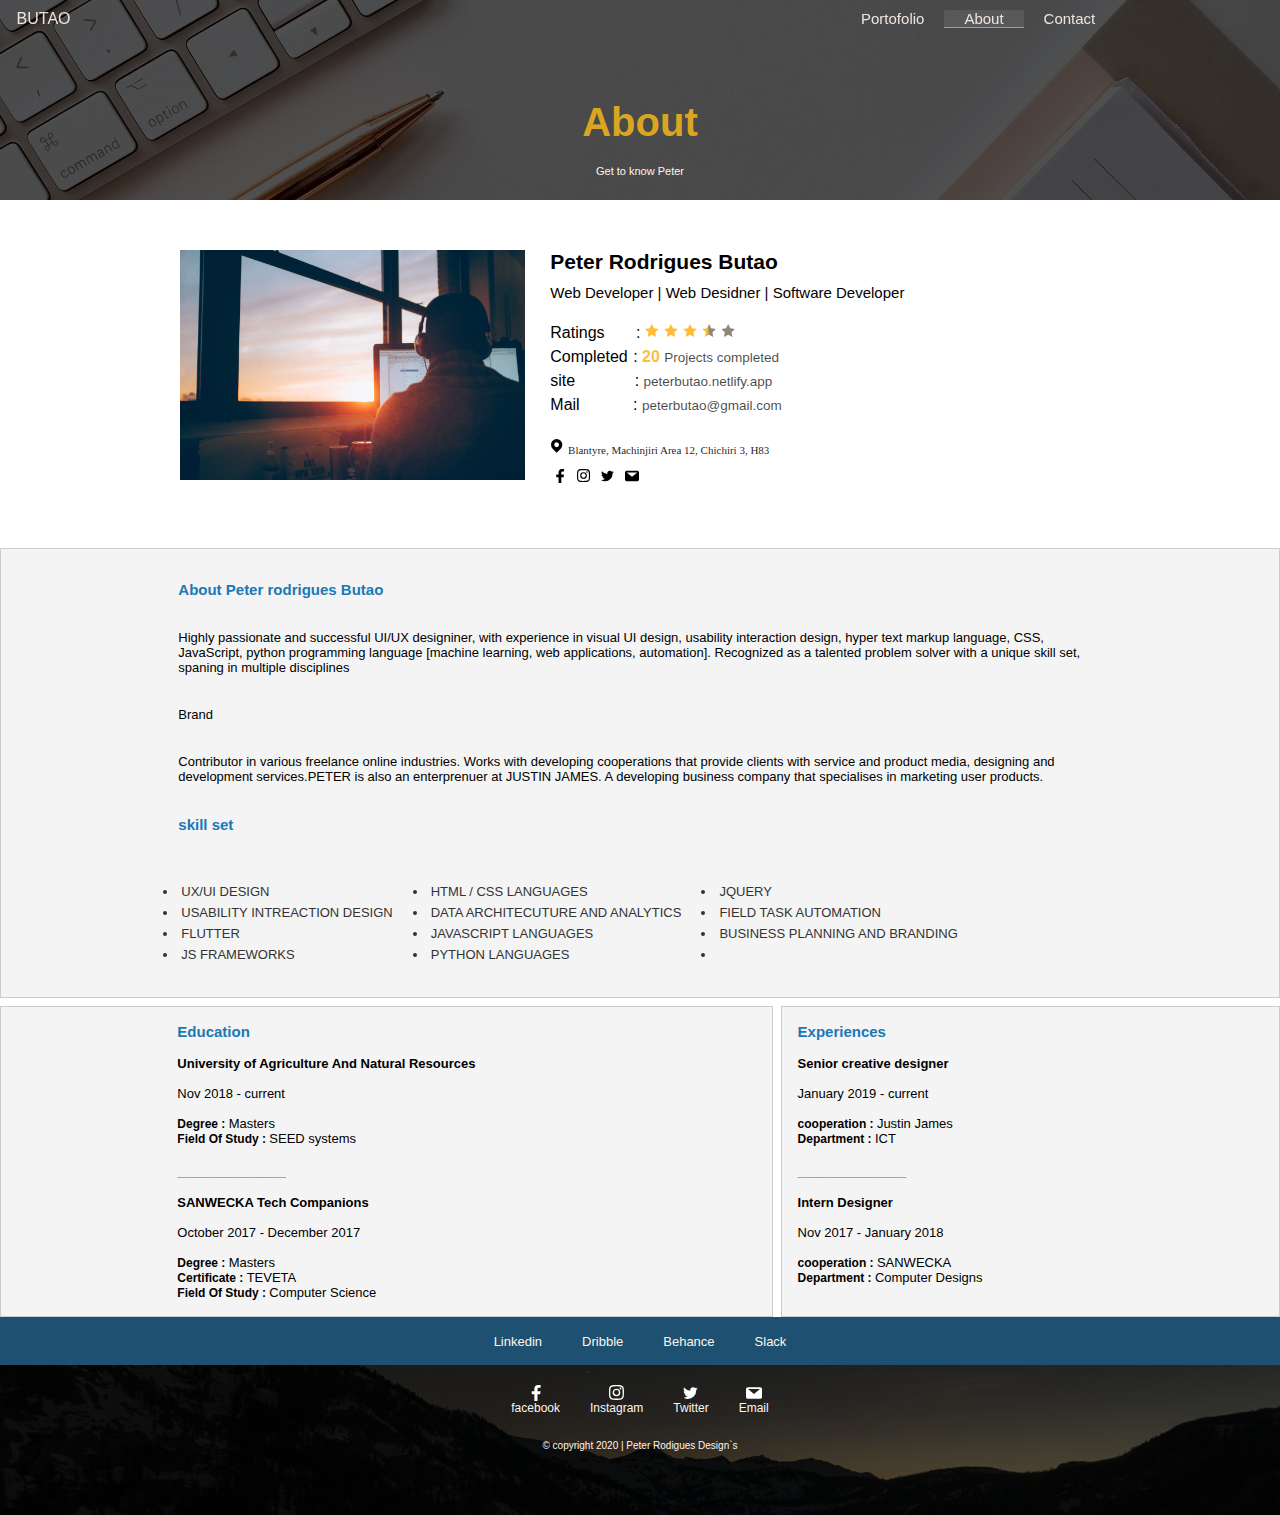
==== commit 954d04e2: "web porto" ====
--- a/about.html
+++ b/about.html
@@ -84,7 +84,7 @@
                         </p>
                         <p class="p-2">Brand</p>
                         <p class="p-2">
-                            Contributor on various freelance online industries. Works with developing cooperations that provides clients with 
+                            Contributor in various freelance online industries. Works with developing cooperations that provide clients with 
                             service and product media, designing and development services.PETER is also an enterprenuer
                             at JUSTIN JAMES. A developing business company that specialises in marketing user products.</p>
                     </div>
@@ -118,39 +118,61 @@
                     </div>
                  </div>
                 <!-- education -->
-                <div class="profile-edu bg-lightbg ">
-                    <h2 class="text-prime p-1">Education</h2>
-                    <div class="paragraphs text-ptwo p-1">
-                        <h4>University of Agriculture And Natural Resources</h4>
-                        <br>
-                        <p>Nov 2018 - current</p>
-                        <br>
-                        <p><strong>Degree : </strong>Masters</p>
-                        <p><strong>Field Of Study : </strong>SEED systems</p>
-                        <p>
-                            <strong>Description : </strong>Lorem ipsum dolor sit
-                             amet consectetur adipisicing elit. Quisquam,
-                              voluptatem modi voluptas nihil consequatur
-                               adipisci neque quis beatae, consequuntur
-                               
-                        </p>
+                <div class="profile-edu bg-lightbg  ">
+                    <div class="prl">
+                
+                        <h2 class="text-prime p-1">Education</h2>
+                        <div class="paragraphs text-ptwo p-1">
+                            <h4>University of Agriculture And Natural Resources</h4>
+                            <br>
+                            <p>Nov 2018 - current</p>
+                            <br>
+                            <p><strong>Degree : </strong>Masters</p>
+                            <p><strong>Field Of Study : </strong>SEED systems</p>
+                            <p>
+                                
+                            </p>
+                        </div>
+
+                        <h2 class="text-prime p-1">_____________</h2>
+                        <div class="paragraphs text-ptwo p-1">
+                            <h4>SANWECKA Tech Companions</h4>
+                            <br>
+                            <p>October 2017 - December 2017</p>
+                            <br>
+                            <p><strong>Degree : </strong>Masters</p>
+                            <p><strong>Certificate : </strong>TEVETA</p>
+                            <p><strong>Field Of Study : </strong>Computer Science</p>
+                            <p>
+                                
+                            </p>
+                        </div>
                     </div>
                 </div>
                 <!-- experience -->
                 <div class="profile-exp bg-lightbg ">
                     <h2 class="text-prime p-1">Experiences</h2>
                     <div class="paragraphs text-ptwo p-1">
-                        <h4>University of Agriculture And Natural Resources</h4>
-                        <br>
-                        <p>Nov 2018 - current</p>
-                        <br>
-                        <p><strong>Degree : </strong>Masters</p>
-                        <p><strong>Field Of Study : </strong>SEED systems</p>
+                        <h4>Senior creative designer</h4>
+                        <br>
+                        <p>January 2019 - current</p>
+                        <br>
+                        <p><strong>cooperation : </strong>Justin James</p>
+                        <p><strong>Department : </strong>ICT</p>
                         <p>
-                            <strong>Description : </strong>Lorem ipsum dolor sit
-                             amet consectetur adipisicing elit. Quisquam,
-                              voluptatem modi voluptas nihil consequatur
-                               adipisci neque quis beatae, consequuntur
+                            
+                        </p>
+                    </div>
+
+                    <h2 class="text-prime p-1">_____________</h2>
+                    <div class="paragraphs text-ptwo p-1">
+                        <h4>Intern Designer</h4>
+                        <br>
+                        <p>Nov 2017 - January 2018</p>
+                        <br>
+                        <p><strong>cooperation : </strong>SANWECKA</p>
+                        <p><strong>Department : </strong>Computer Designs</p>
+                        <p>
                             
                         </p>
                     </div>
--- a/css/css.min.css
+++ b/css/css.min.css
@@ -1 +1 @@
-.bg-primebg{color:#fff5ee;border:solid 1px #1a79b4;background-color:#1a79b4}.bg-lightbg{color:#333;border:solid 0.9px #ccc;background-color:#f4f4f4}.bg-darkbg{color:#fff5ee;background-color:#343a40}.bg-dangerbg{color:#fff5ee;background-color:#bc3545}.bg-donebg{color:#fff5ee;background-color:#28a745}.bg-goldbg{color:#fff5ee;background-color:rgba(218,165,32,0.623)}.text-prime{font-family:'Segoe UI', Tahoma, Geneva, Verdana, sans-serif;color:seashell;color:#1a79b4;font-weight:600;font-size:15px}.text-pone{font-family:'Segoe UI', Tahoma, Geneva, Verdana, sans-serif;color:seashell;font-weight:300;font-size:15px}.text-ptwo{font-family:'Segoe UI', Tahoma, Geneva, Verdana, sans-serif;color:seashell;color:black;font-size:13px;font-weight:450}.text-pthree{font-weight:500;font-size:11px;color:rgba(0,0,0,0.89);padding:10px 0px}.container{padding:0 1.5rem;margin-top:0px;margin-bottom:3rem}.m-1{margin:1rem}.mtb-1{margin:1rem 0}.p-1{margin:1rem}.ptb-1{margin:1rem 0}.m-2{margin:2rem}.mtb-2{margin:2rem 0}.p-2{margin:2rem}.ptb-2{margin:2rem 0}.m-3{margin:3rem}.mtb-3{margin:3rem 0}.p-3{margin:3rem}.ptb-3{margin:3rem 0}.m-4{margin:4rem}.mtb-4{margin:4rem 0}.p-4{margin:4rem}.ptb-4{margin:4rem 0}.m-5{margin:5rem}.mtb-5{margin:5rem 0}.p-5{margin:5rem}.ptb-5{margin:5rem 0}*{margin:0;padding:0;box-sizing:border-box}html body{margin-left:0.3px;margin-right:0.3px}a{text-decoration:none}ul li{list-style:none}img{width:100%}.navbar{display:flex;align-items:center;justify-content:space-between;position:fixed;z-index:1;width:100%;top:0;border-bottom:solid 1px transparent;opacity:0.9;padding:10px}.navbar p a{font-family:'Segoe UI', Tahoma, Geneva, Verdana, sans-serif;color:seashell;font-size:16px;font-weight:300}.navbar ul{display:flex;padding-right:15px}.navbar a{font-family:'Segoe UI', Tahoma, Geneva, Verdana, sans-serif;color:seashell;font-size:12px;padding-left:6.3px;padding-right:4px}.navbar a:hover{color:rgba(218,165,32,0.965)}nav.back{background-size:cover;background-position:center;background-repeat:no-repeat;background-blend-mode:multiply;background-image:url("/asserts/img/photo.jpg");background-color:rgba(0,0,0,0.691);transition:2s}nav.back p a{color:whitesmoke}nav.back ul li a{color:whitesmoke}nav.pback{background-size:cover;background-position:center;background-repeat:no-repeat;background-blend-mode:multiply;background-image:url("/asserts/img/photo6.jpg");background-color:rgba(0,0,0,0.691);transition:2s}nav.pback p a{color:whitesmoke}nav.pback ul li a{color:whitesmoke}@media screen and (min-width: 768px){.navbar{padding-right:150px}.navbar ul li a{font-size:15px;padding-right:20px;padding-left:20px}}.porto-img-bg{background-size:cover;background-position:center;background-repeat:no-repeat}.portcard-1{height:300px;width:100%;background-color:rgba(0,0,0,0.164);background-blend-mode:multiply;height:350px;background-size:255px;background-image:url("/porto/design.png")}.portcard-2{height:300px;width:100%;background-color:rgba(0,0,0,0.164);background-blend-mode:multiply;background-size:250px;height:350px;background-image:url("/porto/webapp.png")}.portcard-3{height:300px;width:100%;background-color:rgba(0,0,0,0.164);background-blend-mode:multiply;background-size:250px;height:350PX;background-image:url("/porto/makamaka.png")}.portcard-4{height:300px;width:100%;background-color:rgba(0,0,0,0.164);background-blend-mode:multiply;background-size:250px;height:350px;background-image:url("/porto/kenny.png")}.portcard-5{height:300px;width:100%;background-color:rgba(0,0,0,0.164);background-blend-mode:multiply;background-size:250px;height:350px;background-image:url("/porto/maka.png")}.portcard-6{height:300px;width:100%;background-color:rgba(0,0,0,0.164);background-blend-mode:multiply;background-size:250px;height:350px;background-image:url("/porto/dogshow.png")}.content-wrapper .porto-items-wrapper{padding:0px 40px;display:grid;grid-template-columns:1fr 1fr 1fr}.content-wrapper .porto-items-wrapper .porto-item-wr{position:relative}.content-wrapper .porto-items-wrapper .porto-item-wr:hover .porto-img-text .subtitle{transition:1s;color:white;font-size:21px}.content-wrapper .porto-items-wrapper .porto-item-wr:hover .porto-img-bg{transition:0.09s;background-color:rgba(17,17,17,0.856)}.content-wrapper .porto-items-wrapper .porto-item-wr .porto-img-text{position:absolute;top:0;display:flex;flex-direction:column;justify-content:center;align-items:center;text-align:center;height:100%;padding-left:100px;padding-right:100px}.content-wrapper .porto-items-wrapper .porto-item-wr .porto-img-text .img-wrapper img{width:50%;margin-bottom:20px}.content-wrapper .porto-items-wrapper .porto-item-wr .porto-img-text .subtitle{filter:brightness(100%);font-size:21px;font-family:'Segoe UI', Tahoma, Geneva, Verdana, sans-serif;color:transparent}@media screen and (max-width: 768px){.porto-items-wrapper{padding:5px 5px !important;grid-template-columns:1fr !important}}.context{background-size:cover;background-position:center;background-repeat:no-repeat;background-blend-mode:multiply;background-image:url("/asserts/img/photo.jpg");background-color:rgba(0,0,0,0.691);height:200px}.context .ttpara{display:flex;flex-direction:column;align-items:center;text-align:center}.context .ttpara span{font-family:'Segoe UI', Tahoma, Geneva, Verdana, sans-serif;margin-top:100px;color:goldenrod;font-size:40px;font-weight:bolder}.context .ttpara p{font-family:'Segoe UI', Tahoma, Geneva, Verdana, sans-serif;color:seashell;font-size:11px;padding-top:20px}.error{font-family:'Segoe UI', Tahoma, Geneva, Verdana, sans-serif;border-left:red solid 3px;padding:10px 5px;background-color:#e8f0fe;color:black}form div input{border:none;padding:10px;width:100%;height:45px;color:black !important;box-shadow:none !important}form div textarea{font-family:'Segoe UI', Tahoma, Geneva, Verdana, sans-serif;border:black solid 0.9px;width:100%;height:150px;border-radius:4.5px;padding:10px;resize:none;color:black}form div button{font-family:'Segoe UI', Tahoma, Geneva, Verdana, sans-serif;color:seashell;border:#ffa323 solid 1px;background-color:goldenrod;padding:3px 15px;width:100%;height:35px;font-size:15px;font-weight:bold}form div button:hover{background-color:white;color:goldenrod}.form-group{padding-top:3px;padding-bottom:3px}.form-group input{border:solid 0.1px black}.form-file{width:100%;padding:5px;height:40px}.form-file label{font-family:'Segoe UI', Tahoma, Geneva, Verdana, sans-serif;font-size:13px;font-weight:600;color:#00000096}.form-file label input[type='file']{color:grey;font-family:'Segoe UI', Tahoma, Geneva, Verdana, sans-serif}.form-details{display:flex;flex-wrap:wrap}.details{flex:1;background-color:whitesmoke}.details p{font-family:'Segoe UI', Tahoma, Geneva, Verdana, sans-serif;font-weight:700;font-size:18px;padding:3px;text-align:center;color:rgba(0,0,0,0.541)}.details div{font-family:'Segoe UI', Tahoma, Geneva, Verdana, sans-serif;color:#000;font-size:13.5px;padding:5px 10px}.details div a{color:#1a79b4}.details div span{font-family:'Segoe UI', Tahoma, Geneva, Verdana, sans-serif;color:rgba(0,0,0,0.733);font-size:13.5px;font-weight:bold}.form{flex:1}.footer{background-size:cover;background-position:center;background-repeat:no-repeat;background-blend-mode:multiply;background-image:url("/asserts/img/photo5.jpg");background-color:rgba(0,0,0,0.691);height:150px}.btftcon{display:flex;padding-top:20px;justify-content:center}.btft{padding-left:15px;padding-right:15px}.btft a{display:flex;flex-direction:column}.btft a img{width:16px;margin:auto}.btft a p{font-family:'Segoe UI', Tahoma, Geneva, Verdana, sans-serif;color:seashell;font-size:12px}.btft a:hover{border-bottom:solid 0.9px rgba(218,165,32,0.965)}.copyright{padding-top:20px;text-align:center}.copyright span{font-family:'Segoe UI', Tahoma, Geneva, Verdana, sans-serif;color:seashell;font-size:10px}
+.bg-primebg{color:#fff5ee;border:solid 1px #1a79b4;background-color:#1a79b4}.bg-lightbg{color:#333;border:solid 0.9px #ccc;background-color:#f4f4f4}.bg-darkbg{color:#fff5ee;background-color:#343a40}.bg-dangerbg{color:#fff5ee;background-color:#bc3545}.bg-donebg{color:#fff5ee;background-color:#28a745}.bg-goldbg{color:#fff5ee;background-color:rgba(218,165,32,0.623)}.text-prime{font-family:'Segoe UI', Tahoma, Geneva, Verdana, sans-serif;color:seashell;color:#1a79b4;font-weight:600;font-size:15px}.text-pone{font-family:'Segoe UI', Tahoma, Geneva, Verdana, sans-serif;color:seashell;font-weight:300;font-size:15px}.text-ptwo{font-family:'Segoe UI', Tahoma, Geneva, Verdana, sans-serif;color:seashell;color:black;font-size:13px;font-weight:450}.text-pthree{font-weight:500;font-size:11px;color:rgba(0,0,0,0.89);padding:10px 0px}.container{padding:0 1.5rem;margin-top:0px;margin-bottom:3rem}.m-1{margin:1rem}.mtb-1{margin:1rem 0}.p-1{margin:1rem}.ptb-1{margin:1rem 0}.plr-1{padding:0 1rem}.m-2{margin:2rem}.mtb-2{margin:2rem 0}.p-2{margin:2rem}.ptb-2{margin:2rem 0}.plr-2{padding:0 2rem}.m-3{margin:3rem}.mtb-3{margin:3rem 0}.p-3{margin:3rem}.ptb-3{margin:3rem 0}.plr-3{padding:0 3rem}.m-4{margin:4rem}.mtb-4{margin:4rem 0}.p-4{margin:4rem}.ptb-4{margin:4rem 0}.plr-4{padding:0 4rem}.m-5{margin:5rem}.mtb-5{margin:5rem 0}.p-5{margin:5rem}.ptb-5{margin:5rem 0}.plr-5{padding:0 5rem}.m-6{margin:6rem}.mtb-6{margin:6rem 0}.p-6{margin:6rem}.ptb-6{margin:6rem 0}.plr-6{padding:0 6rem}.m-7{margin:7rem}.mtb-7{margin:7rem 0}.p-7{margin:7rem}.ptb-7{margin:7rem 0}.plr-7{padding:0 7rem}.m-8{margin:8rem}.mtb-8{margin:8rem 0}.p-8{margin:8rem}.ptb-8{margin:8rem 0}.plr-8{padding:0 8rem}.m-9{margin:9rem}.mtb-9{margin:9rem 0}.p-9{margin:9rem}.ptb-9{margin:9rem 0}.plr-9{padding:0 9rem}.m-10{margin:10rem}.mtb-10{margin:10rem 0}.p-10{margin:10rem}.ptb-10{margin:10rem 0}.plr-10{padding:0 10rem}*{margin:0;padding:0;box-sizing:border-box}html body{margin-left:0.3px;margin-right:0.3px}a{text-decoration:none}ul li{list-style:none}img{width:100%}.navbar{display:flex;align-items:center;justify-content:space-between;position:fixed;z-index:1;width:100%;top:0;border-bottom:solid 1px transparent;opacity:0.9;padding:10px}.navbar p a{font-family:'Segoe UI', Tahoma, Geneva, Verdana, sans-serif;color:seashell;font-size:16px;font-weight:300}.navbar ul{display:flex;padding-right:15px}.navbar a{font-family:'Segoe UI', Tahoma, Geneva, Verdana, sans-serif;color:seashell;font-size:12px;padding-left:6.3px;padding-right:4px}.navbar a:hover{color:rgba(218,165,32,0.965)}nav.back{background-size:cover;background-position:center;background-repeat:no-repeat;background-blend-mode:multiply;background-image:url("/asserts/img/photo.jpg");background-color:rgba(0,0,0,0.691);transition:2s}nav.back p a{color:whitesmoke}nav.back ul li a{color:whitesmoke}nav.pback{background-size:cover;background-position:center;background-repeat:no-repeat;background-blend-mode:multiply;background-image:url("/asserts/img/photo6.jpg");background-color:rgba(0,0,0,0.691);transition:2s}nav.pback p a{color:whitesmoke}nav.pback ul li a{color:whitesmoke}@media screen and (min-width: 768px){.navbar{padding-right:150px}.navbar ul li a{font-size:15px;padding-right:20px;padding-left:20px}}.porto-img-bg{background-size:cover;background-position:center;background-repeat:no-repeat}.portcard-1{height:300px;width:100%;background-color:rgba(0,0,0,0.164);background-blend-mode:multiply;height:350px;background-size:255px;background-image:url("/porto/design.png")}.portcard-2{height:300px;width:100%;background-color:rgba(0,0,0,0.164);background-blend-mode:multiply;background-size:250px;height:350px;background-image:url("/porto/webapp.png")}.portcard-3{height:300px;width:100%;background-color:rgba(0,0,0,0.164);background-blend-mode:multiply;background-size:250px;height:350PX;background-image:url("/porto/makamaka.png")}.portcard-4{height:300px;width:100%;background-color:rgba(0,0,0,0.164);background-blend-mode:multiply;background-size:250px;height:350px;background-image:url("/porto/kenny.png")}.portcard-5{height:300px;width:100%;background-color:rgba(0,0,0,0.164);background-blend-mode:multiply;background-size:250px;height:350px;background-image:url("/porto/maka.png")}.portcard-6{height:300px;width:100%;background-color:rgba(0,0,0,0.164);background-blend-mode:multiply;background-size:250px;height:350px;background-image:url("/porto/dogshow.png")}.content-wrapper .porto-items-wrapper{padding:0px 40px;display:grid;grid-template-columns:1fr 1fr 1fr}.content-wrapper .porto-items-wrapper .porto-item-wr{position:relative}.content-wrapper .porto-items-wrapper .porto-item-wr:hover .porto-img-text .subtitle{transition:1s;color:white;font-size:21px}.content-wrapper .porto-items-wrapper .porto-item-wr:hover .porto-img-bg{transition:0.09s;background-color:rgba(17,17,17,0.856)}.content-wrapper .porto-items-wrapper .porto-item-wr .porto-img-text{position:absolute;top:0;display:flex;flex-direction:column;justify-content:center;align-items:center;text-align:center;height:100%;padding-left:100px;padding-right:100px}.content-wrapper .porto-items-wrapper .porto-item-wr .porto-img-text .img-wrapper img{width:50%;margin-bottom:20px}.content-wrapper .porto-items-wrapper .porto-item-wr .porto-img-text .subtitle{filter:brightness(100%);font-size:21px;font-family:'Segoe UI', Tahoma, Geneva, Verdana, sans-serif;color:transparent}@media screen and (max-width: 768px){.porto-items-wrapper{padding:5px 5px !important;grid-template-columns:1fr !important}}.context{background-size:cover;background-position:center;background-repeat:no-repeat;background-blend-mode:multiply;background-image:url("/asserts/img/photo.jpg");background-color:rgba(0,0,0,0.691);height:200px}.context .ttpara{display:flex;flex-direction:column;align-items:center;text-align:center}.context .ttpara span{font-family:'Segoe UI', Tahoma, Geneva, Verdana, sans-serif;margin-top:100px;color:goldenrod;font-size:40px;font-weight:bolder}.context .ttpara p{font-family:'Segoe UI', Tahoma, Geneva, Verdana, sans-serif;color:seashell;font-size:11px;padding-top:20px}.error{font-family:'Segoe UI', Tahoma, Geneva, Verdana, sans-serif;border-left:red solid 3px;padding:10px 5px;background-color:#e8f0fe;color:black}form div input{border:none;padding:10px;width:100%;height:45px;color:black !important;box-shadow:none !important}form div textarea{font-family:'Segoe UI', Tahoma, Geneva, Verdana, sans-serif;border:black solid 0.9px;width:100%;height:150px;border-radius:4.5px;padding:10px;resize:none;color:black}form div button{font-family:'Segoe UI', Tahoma, Geneva, Verdana, sans-serif;color:seashell;border:#ffa323 solid 1px;background-color:goldenrod;padding:3px 15px;width:100%;height:35px;font-size:15px;font-weight:bold}form div button:hover{background-color:white;color:goldenrod}.form-group{padding-top:3px;padding-bottom:3px}.form-group input{border:solid 0.1px black}.form-file{width:100%;padding:5px;height:40px}.form-file label{font-family:'Segoe UI', Tahoma, Geneva, Verdana, sans-serif;font-size:13px;font-weight:600;color:#00000096}.form-file label input[type='file']{color:grey;font-family:'Segoe UI', Tahoma, Geneva, Verdana, sans-serif}.form-details{display:flex;flex-wrap:wrap}.details{flex:1;background-color:whitesmoke}.details p{font-family:'Segoe UI', Tahoma, Geneva, Verdana, sans-serif;font-weight:700;font-size:18px;padding:3px;text-align:center;color:rgba(0,0,0,0.541)}.details div{font-family:'Segoe UI', Tahoma, Geneva, Verdana, sans-serif;color:#000;font-size:13.5px;padding:5px 10px}.details div a{color:#1a79b4}.details div span{font-family:'Segoe UI', Tahoma, Geneva, Verdana, sans-serif;color:rgba(0,0,0,0.733);font-size:13.5px;font-weight:bold}.form{flex:1}.footer{background-size:cover;background-position:center;background-repeat:no-repeat;background-blend-mode:multiply;background-image:url("/asserts/img/photo5.jpg");background-color:rgba(0,0,0,0.691);height:150px}.btftcon{display:flex;padding-top:20px;justify-content:center}.btft{padding-left:15px;padding-right:15px}.btft a{display:flex;flex-direction:column}.btft a img{width:16px;margin:auto}.btft a p{font-family:'Segoe UI', Tahoma, Geneva, Verdana, sans-serif;color:seashell;font-size:12px}.btft a:hover{border-bottom:solid 0.9px rgba(218,165,32,0.965)}.copyright{padding-top:20px;text-align:center}.copyright span{font-family:'Segoe UI', Tahoma, Geneva, Verdana, sans-serif;color:seashell;font-size:10px}
--- a/css/about.min.css
+++ b/css/about.min.css
@@ -1 +1 @@
-.bg-primebg{color:#fff5ee;border:solid 1px #1a79b4;background-color:#1a79b4}.bg-lightbg{color:#333;border:solid 0.9px #ccc;background-color:#f4f4f4}.bg-darkbg{color:#fff5ee;background-color:#343a40}.bg-dangerbg{color:#fff5ee;background-color:#bc3545}.bg-donebg{color:#fff5ee;background-color:#28a745}.bg-goldbg{color:#fff5ee;background-color:rgba(218,165,32,0.623)}.text-prime{font-family:'Segoe UI', Tahoma, Geneva, Verdana, sans-serif;color:seashell;color:#1a79b4;font-weight:600;font-size:15px}.text-pone{font-family:'Segoe UI', Tahoma, Geneva, Verdana, sans-serif;color:seashell;font-weight:300;font-size:15px}.text-ptwo{font-family:'Segoe UI', Tahoma, Geneva, Verdana, sans-serif;color:seashell;color:black;font-size:13px;font-weight:450}.text-pthree{font-weight:500;font-size:11px;color:rgba(0,0,0,0.89);padding:10px 0px}.container{padding:0 1.5rem;margin-top:0px;margin-bottom:3rem}.m-1{margin:1rem}.mtb-1{margin:1rem 0}.p-1{margin:1rem}.ptb-1{margin:1rem 0}.m-2{margin:2rem}.mtb-2{margin:2rem 0}.p-2{margin:2rem}.ptb-2{margin:2rem 0}.m-3{margin:3rem}.mtb-3{margin:3rem 0}.p-3{margin:3rem}.ptb-3{margin:3rem 0}.m-4{margin:4rem}.mtb-4{margin:4rem 0}.p-4{margin:4rem}.ptb-4{margin:4rem 0}.m-5{margin:5rem}.mtb-5{margin:5rem 0}.p-5{margin:5rem}.ptb-5{margin:5rem 0}.inst-about{border-bottom:#daa520 solid 1px;background-color:rgba(255,255,255,0.102)}.context{background-image:url("/asserts/img/photo2.jpg");background-color:rgba(0,0,0,0.691)}nav.back{background-image:url("/asserts/img/photo2.jpg");background-color:rgba(0,0,0,0.691)}.rating{width:90px}.profile-top{background-color:white;text-align:start}.profile-top{padding:50px}.profile-top .pt-left{padding-right:5px;width:350px;padding-right:10px}.profile-top .pt-right{padding-left:20px;width:50%}.profile-top .display{width:100%}.profile-top .abt-address img{width:15px}.profile-top .abt-social img{border:white 0.0001px solid;padding:2px;width:20px}.profile-top .abt-social img:hover{background-color:rgba(51,51,51,0.376)}.profile-grid{display:grid;grid-template-areas:'top top' 'about about' 'edu exp';grid-gap:0.5rem}.profile-grid .profile-top{grid-area:top;display:flex}.profile-grid .profile-about{grid-area:about;text-align:start;padding:0px 145px}.profile-grid .profile-edu{grid-area:edu}.profile-grid .profile-exp{grid-area:exp}.aboutNm{font-family:'Segoe UI', Tahoma, Geneva, Verdana, sans-serif;color:black;font-size:21px;font-weight:700}.lead{font-family:'Segoe UI', Tahoma, Geneva, Verdana, sans-serif;font-size:15px;padding:10px 0px;color:black;text-align:start}.leadlist{padding-top:10px}.leadlist li{padding:3px 0px;font-family:'Segoe UI', Tahoma, Geneva, Verdana, sans-serif}.leadlist li a{color:rgba(0,0,0,0.719);font-size:13.5px;font-weight:normal}.leadlist li span{font-family:'Segoe UI', Tahoma, Geneva, Verdana, sans-serif;font-style:14px;font-weight:400;border-right:transparent 0.9px solid}.leadlist li .sprate{padding-right:26px}.leadlist li .spsite{padding-right:54px}.leadlist li .spmail{padding-right:48px}.skillspan{display:flex}.skillset ul li{list-style:disc}.skillset ul{padding:1rem}.skillset ul li{font-family:'Segoe UI', Tahoma, Geneva, Verdana, sans-serif;font-size:13px;padding:3px}.paragraphs{font-size:12px}.paragraphs p strong{font-size:12px}.external{background-color:#1E5171;padding:10px}.external .ext ul{display:flex;justify-content:center}.external .ext ul li{list-style:none;padding:5px 15px}.external .ext ul li a{font-family:'Segoe UI', Tahoma, Geneva, Verdana, sans-serif;text-decoration:none;background-color:#1E5171;padding:5px;font-size:13px;color:seashell}.external .ext ul li a:hover{background-color:seashell;color:#1E5171}@media screen and (max-width: 768px){.abt-address{align-items:start}.leadlist{display:flex;flex-direction:column;justify-content:center}.profile-about{text-align:start;padding:0px 5px !important}.profile-top{display:flex;flex-wrap:wrap;padding:10px 0px}.pt-right{width:100% !important;text-align:start}.pt-right .leadlist{text-align:start;padding:15px 0px}.pt-left{background-color:seashell;width:100% !important;padding:none}.pt-left .display{padding-left:10px}.aboutNm{font-family:'Segoe UI', Tahoma, Geneva, Verdana, sans-serif;text-align:start;color:black;font-size:21px;font-weight:700}.lead{font-family:'Segoe UI', Tahoma, Geneva, Verdana, sans-serif;font-size:15px;text-align:start}}
+.bg-primebg{color:#fff5ee;border:solid 1px #1a79b4;background-color:#1a79b4}.bg-lightbg{color:#333;border:solid 0.9px #ccc;background-color:#f4f4f4}.bg-darkbg{color:#fff5ee;background-color:#343a40}.bg-dangerbg{color:#fff5ee;background-color:#bc3545}.bg-donebg{color:#fff5ee;background-color:#28a745}.bg-goldbg{color:#fff5ee;background-color:rgba(218,165,32,0.623)}.text-prime{font-family:'Segoe UI', Tahoma, Geneva, Verdana, sans-serif;color:seashell;color:#1a79b4;font-weight:600;font-size:15px}.text-pone{font-family:'Segoe UI', Tahoma, Geneva, Verdana, sans-serif;color:seashell;font-weight:300;font-size:15px}.text-ptwo{font-family:'Segoe UI', Tahoma, Geneva, Verdana, sans-serif;color:seashell;color:black;font-size:13px;font-weight:450}.text-pthree{font-weight:500;font-size:11px;color:rgba(0,0,0,0.89);padding:10px 0px}.container{padding:0 1.5rem;margin-top:0px;margin-bottom:3rem}.m-1{margin:1rem}.mtb-1{margin:1rem 0}.p-1{margin:1rem}.ptb-1{margin:1rem 0}.plr-1{padding:0 1rem}.m-2{margin:2rem}.mtb-2{margin:2rem 0}.p-2{margin:2rem}.ptb-2{margin:2rem 0}.plr-2{padding:0 2rem}.m-3{margin:3rem}.mtb-3{margin:3rem 0}.p-3{margin:3rem}.ptb-3{margin:3rem 0}.plr-3{padding:0 3rem}.m-4{margin:4rem}.mtb-4{margin:4rem 0}.p-4{margin:4rem}.ptb-4{margin:4rem 0}.plr-4{padding:0 4rem}.m-5{margin:5rem}.mtb-5{margin:5rem 0}.p-5{margin:5rem}.ptb-5{margin:5rem 0}.plr-5{padding:0 5rem}.m-6{margin:6rem}.mtb-6{margin:6rem 0}.p-6{margin:6rem}.ptb-6{margin:6rem 0}.plr-6{padding:0 6rem}.m-7{margin:7rem}.mtb-7{margin:7rem 0}.p-7{margin:7rem}.ptb-7{margin:7rem 0}.plr-7{padding:0 7rem}.m-8{margin:8rem}.mtb-8{margin:8rem 0}.p-8{margin:8rem}.ptb-8{margin:8rem 0}.plr-8{padding:0 8rem}.m-9{margin:9rem}.mtb-9{margin:9rem 0}.p-9{margin:9rem}.ptb-9{margin:9rem 0}.plr-9{padding:0 9rem}.m-10{margin:10rem}.mtb-10{margin:10rem 0}.p-10{margin:10rem}.ptb-10{margin:10rem 0}.plr-10{padding:0 10rem}.inst-about{border-bottom:#daa520 solid 1px;background-color:rgba(255,255,255,0.102)}.context{background-image:url("/asserts/img/photo2.jpg");background-color:rgba(0,0,0,0.691)}nav.back{background-image:url("/asserts/img/photo2.jpg");background-color:rgba(0,0,0,0.691)}.rating{width:90px}.profile-top{background-color:white;text-align:start}.profile-top{padding:50px}.profile-top .pt-left{padding-right:5px;width:350px;padding-right:10px}.profile-top .pt-right{padding-left:20px;width:50%}.profile-top .display{width:100%}.profile-top .abt-address img{width:15px}.profile-top .abt-social img{border:white 0.0001px solid;padding:2px;width:20px}.profile-top .abt-social img:hover{background-color:rgba(51,51,51,0.376)}.profile-grid{display:grid;grid-template-areas:'top top' 'about about' 'edu exp';grid-gap:0.5rem}.profile-grid .profile-top{grid-area:top;display:flex}.profile-grid .profile-about{grid-area:about;text-align:start;padding:0px 145px}.profile-grid .profile-edu{grid-area:edu}.profile-grid .profile-exp{grid-area:exp}.aboutNm{font-family:'Segoe UI', Tahoma, Geneva, Verdana, sans-serif;color:black;font-size:21px;font-weight:700}.lead{font-family:'Segoe UI', Tahoma, Geneva, Verdana, sans-serif;font-size:15px;padding:10px 0px;color:black;text-align:start}.leadlist{padding-top:10px}.leadlist li{padding:3px 0px;font-family:'Segoe UI', Tahoma, Geneva, Verdana, sans-serif}.leadlist li a{color:rgba(0,0,0,0.719);font-size:13.5px;font-weight:normal}.leadlist li span{font-family:'Segoe UI', Tahoma, Geneva, Verdana, sans-serif;font-style:14px;font-weight:400;border-right:transparent 0.9px solid}.leadlist li .sprate{padding-right:26px}.leadlist li .spsite{padding-right:54px}.leadlist li .spmail{padding-right:48px}.skillspan{display:flex}.skillset ul li{list-style:disc}.skillset ul{padding:1rem}.skillset ul li{font-family:'Segoe UI', Tahoma, Geneva, Verdana, sans-serif;font-size:13px;padding:3px}.paragraphs{font-size:12px}.paragraphs p strong{font-size:12px}.external{background-color:#1E5171;padding:10px}.external .ext ul{display:flex;justify-content:center}.external .ext ul li{list-style:none;padding:5px 15px}.external .ext ul li a{font-family:'Segoe UI', Tahoma, Geneva, Verdana, sans-serif;text-decoration:none;background-color:#1E5171;padding:5px;font-size:13px;color:seashell}.external .ext ul li a:hover{background-color:seashell;color:#1E5171}@media screen and (min-width: 768px){.prl{padding-left:10rem}.profile-top .pt-left{padding-right:5px;margin-left:130px}}@media screen and (max-width: 768px){.abt-address{align-items:start}.leadlist{display:flex;flex-direction:column;justify-content:center}.profile-about{text-align:start;padding:0px 5px !important}.profile-top{display:flex;flex-wrap:wrap;padding:10px 0px}.pt-right{width:100% !important;text-align:start}.pt-right .leadlist{text-align:start;padding:15px 0px}.pt-left{background-color:seashell;width:100% !important;padding:none}.pt-left .display{padding-left:10px}.aboutNm{font-family:'Segoe UI', Tahoma, Geneva, Verdana, sans-serif;text-align:start;color:black;font-size:21px;font-weight:700}.lead{font-family:'Segoe UI', Tahoma, Geneva, Verdana, sans-serif;font-size:15px;text-align:start}}
--- a/css/mobile.min.css
+++ b/css/mobile.min.css
@@ -1 +1 @@
-.bg-primebg{color:#fff5ee;border:solid 1px #1a79b4;background-color:#1a79b4}.bg-lightbg{color:#333;border:solid 0.9px #ccc;background-color:#f4f4f4}.bg-darkbg{color:#fff5ee;background-color:#343a40}.bg-dangerbg{color:#fff5ee;background-color:#bc3545}.bg-donebg{color:#fff5ee;background-color:#28a745}.bg-goldbg{color:#fff5ee;background-color:rgba(218,165,32,0.623)}.text-prime{font-family:'Segoe UI', Tahoma, Geneva, Verdana, sans-serif;color:seashell;color:#1a79b4;font-weight:600;font-size:15px}.text-pone{font-family:'Segoe UI', Tahoma, Geneva, Verdana, sans-serif;color:seashell;font-weight:300;font-size:15px}.text-ptwo{font-family:'Segoe UI', Tahoma, Geneva, Verdana, sans-serif;color:seashell;color:black;font-size:13px;font-weight:450}.text-pthree{font-weight:500;font-size:11px;color:rgba(0,0,0,0.89);padding:10px 0px}.container{padding:0 1.5rem;margin-top:0px;margin-bottom:3rem}.m-1{margin:1rem}.mtb-1{margin:1rem 0}.p-1{margin:1rem}.ptb-1{margin:1rem 0}.m-2{margin:2rem}.mtb-2{margin:2rem 0}.p-2{margin:2rem}.ptb-2{margin:2rem 0}.m-3{margin:3rem}.mtb-3{margin:3rem 0}.p-3{margin:3rem}.ptb-3{margin:3rem 0}.m-4{margin:4rem}.mtb-4{margin:4rem 0}.p-4{margin:4rem}.ptb-4{margin:4rem 0}.m-5{margin:5rem}.mtb-5{margin:5rem 0}.p-5{margin:5rem}.ptb-5{margin:5rem 0}@media screen and (max-width: 768px){.container{padding:0 0.4rem;margin-top:0px;margin-bottom:3rem}.form span label{display:flex;width:100%}.form span label input{width:50%}.form-details{display:flex;flex-direction:column}}
+.bg-primebg{color:#fff5ee;border:solid 1px #1a79b4;background-color:#1a79b4}.bg-lightbg{color:#333;border:solid 0.9px #ccc;background-color:#f4f4f4}.bg-darkbg{color:#fff5ee;background-color:#343a40}.bg-dangerbg{color:#fff5ee;background-color:#bc3545}.bg-donebg{color:#fff5ee;background-color:#28a745}.bg-goldbg{color:#fff5ee;background-color:rgba(218,165,32,0.623)}.text-prime{font-family:'Segoe UI', Tahoma, Geneva, Verdana, sans-serif;color:seashell;color:#1a79b4;font-weight:600;font-size:15px}.text-pone{font-family:'Segoe UI', Tahoma, Geneva, Verdana, sans-serif;color:seashell;font-weight:300;font-size:15px}.text-ptwo{font-family:'Segoe UI', Tahoma, Geneva, Verdana, sans-serif;color:seashell;color:black;font-size:13px;font-weight:450}.text-pthree{font-weight:500;font-size:11px;color:rgba(0,0,0,0.89);padding:10px 0px}.container{padding:0 1.5rem;margin-top:0px;margin-bottom:3rem}.m-1{margin:1rem}.mtb-1{margin:1rem 0}.p-1{margin:1rem}.ptb-1{margin:1rem 0}.plr-1{padding:0 1rem}.m-2{margin:2rem}.mtb-2{margin:2rem 0}.p-2{margin:2rem}.ptb-2{margin:2rem 0}.plr-2{padding:0 2rem}.m-3{margin:3rem}.mtb-3{margin:3rem 0}.p-3{margin:3rem}.ptb-3{margin:3rem 0}.plr-3{padding:0 3rem}.m-4{margin:4rem}.mtb-4{margin:4rem 0}.p-4{margin:4rem}.ptb-4{margin:4rem 0}.plr-4{padding:0 4rem}.m-5{margin:5rem}.mtb-5{margin:5rem 0}.p-5{margin:5rem}.ptb-5{margin:5rem 0}.plr-5{padding:0 5rem}.m-6{margin:6rem}.mtb-6{margin:6rem 0}.p-6{margin:6rem}.ptb-6{margin:6rem 0}.plr-6{padding:0 6rem}.m-7{margin:7rem}.mtb-7{margin:7rem 0}.p-7{margin:7rem}.ptb-7{margin:7rem 0}.plr-7{padding:0 7rem}.m-8{margin:8rem}.mtb-8{margin:8rem 0}.p-8{margin:8rem}.ptb-8{margin:8rem 0}.plr-8{padding:0 8rem}.m-9{margin:9rem}.mtb-9{margin:9rem 0}.p-9{margin:9rem}.ptb-9{margin:9rem 0}.plr-9{padding:0 9rem}.m-10{margin:10rem}.mtb-10{margin:10rem 0}.p-10{margin:10rem}.ptb-10{margin:10rem 0}.plr-10{padding:0 10rem}@media screen and (max-width: 768px){.container{padding:0 0.4rem;margin-top:0px;margin-bottom:3rem}.form span label{display:flex;width:100%}.form span label input{width:50%}.form-details{display:flex;flex-direction:column}}
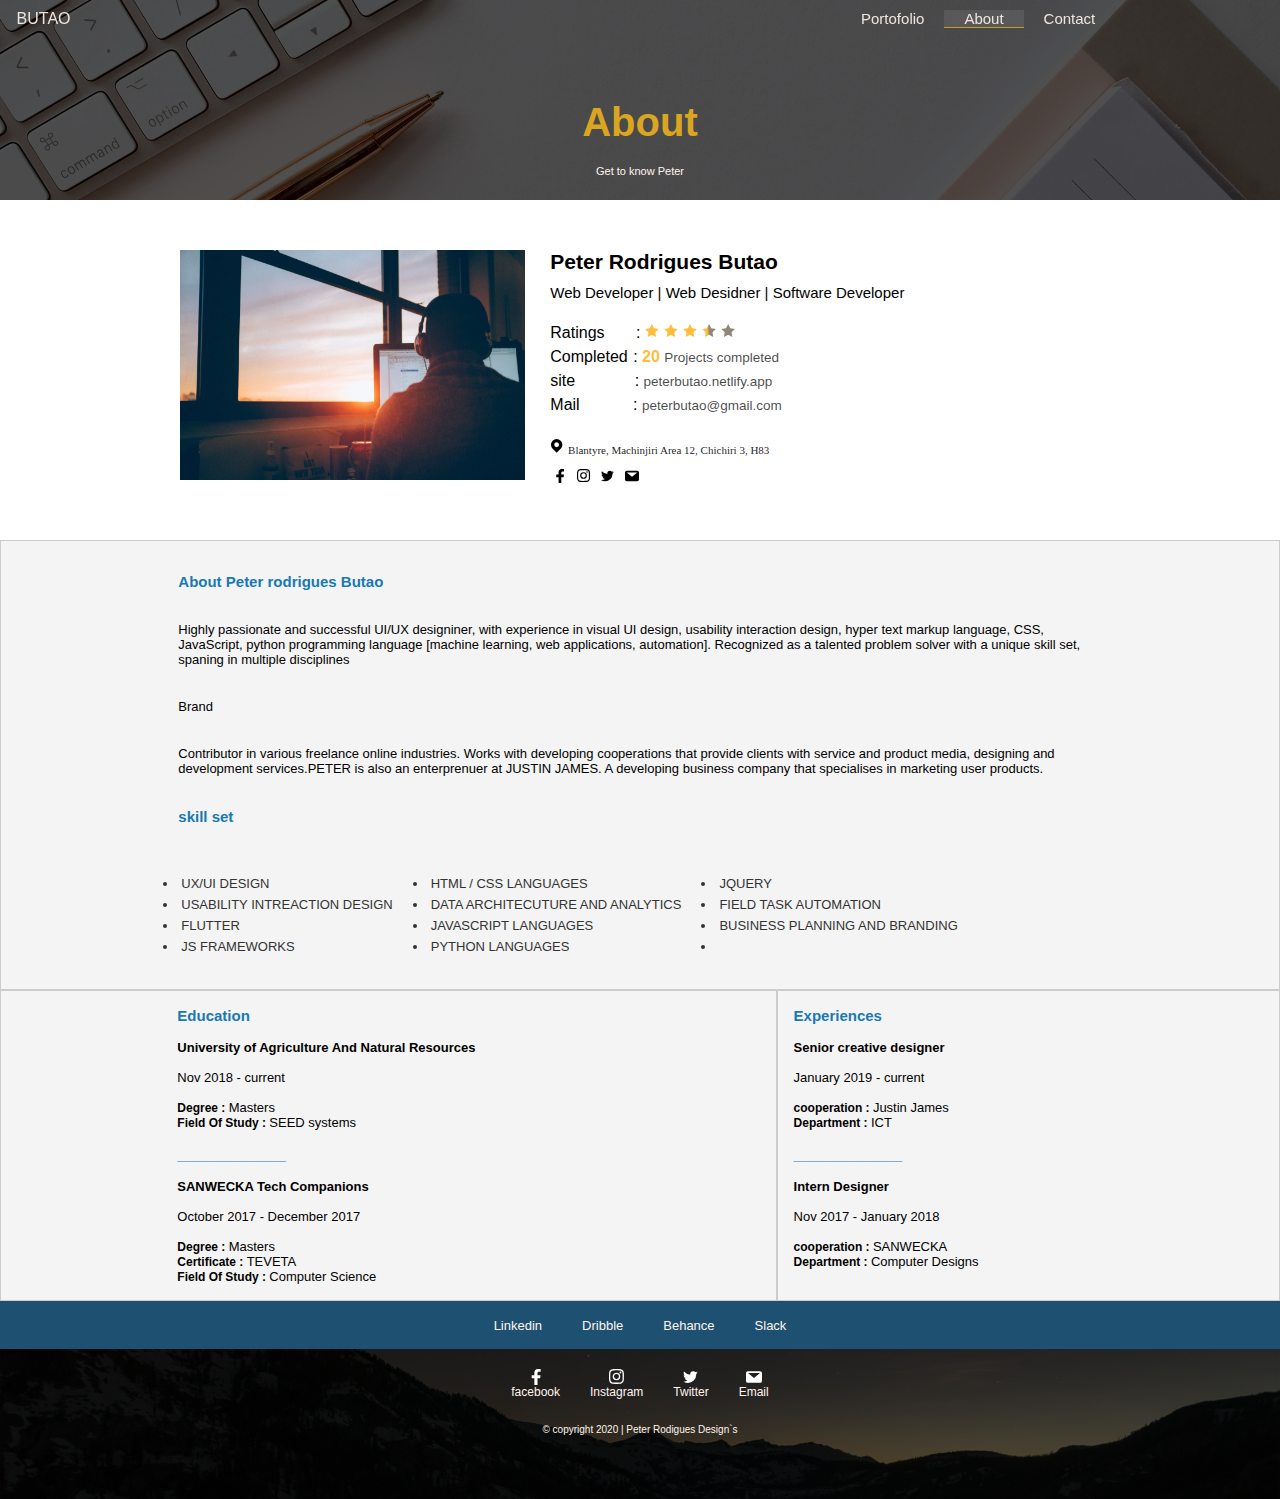
==== commit 9c805cc0: "web porto" ====
--- a/about.html
+++ b/about.html
@@ -37,14 +37,17 @@
             </div>
         </div>
     </secton>
+
     <section class="">
         <div class="">
             <div class="profile-grid ">
-                <!--top-->
+            
+                
                 <div class="profile-top ">
                     <div class="pt-left">
                         <img class="display " src="/asserts/img/photo4.jpg">
                     </div>
+                
                     <div class="pt-right">
                                                         
                         <p class="aboutNm  ">  Peter Rodrigues Butao</p>
@@ -72,7 +75,8 @@
                     </div>
 
                 </div>
-                <!--about bio-->
+            
+
                 <div class="profile-about bg-lightbg ">
                     <div class="bio text-ptwo">
                         <p class=" slill text-prime p-2">About Peter rodrigues Butao</p>
@@ -117,7 +121,8 @@
                         </span>
                     </div>
                  </div>
-                <!-- education -->
+
+
                 <div class="profile-edu bg-lightbg  ">
                     <div class="prl">
                 
@@ -149,7 +154,8 @@
                         </div>
                     </div>
                 </div>
-                <!-- experience -->
+
+
                 <div class="profile-exp bg-lightbg ">
                     <h2 class="text-prime p-1">Experiences</h2>
                     <div class="paragraphs text-ptwo p-1">
--- a/css/about.min.css
+++ b/css/about.min.css
@@ -1 +1 @@
-.bg-primebg{color:#fff5ee;border:solid 1px #1a79b4;background-color:#1a79b4}.bg-lightbg{color:#333;border:solid 0.9px #ccc;background-color:#f4f4f4}.bg-darkbg{color:#fff5ee;background-color:#343a40}.bg-dangerbg{color:#fff5ee;background-color:#bc3545}.bg-donebg{color:#fff5ee;background-color:#28a745}.bg-goldbg{color:#fff5ee;background-color:rgba(218,165,32,0.623)}.text-prime{font-family:'Segoe UI', Tahoma, Geneva, Verdana, sans-serif;color:seashell;color:#1a79b4;font-weight:600;font-size:15px}.text-pone{font-family:'Segoe UI', Tahoma, Geneva, Verdana, sans-serif;color:seashell;font-weight:300;font-size:15px}.text-ptwo{font-family:'Segoe UI', Tahoma, Geneva, Verdana, sans-serif;color:seashell;color:black;font-size:13px;font-weight:450}.text-pthree{font-weight:500;font-size:11px;color:rgba(0,0,0,0.89);padding:10px 0px}.container{padding:0 1.5rem;margin-top:0px;margin-bottom:3rem}.m-1{margin:1rem}.mtb-1{margin:1rem 0}.p-1{margin:1rem}.ptb-1{margin:1rem 0}.plr-1{padding:0 1rem}.m-2{margin:2rem}.mtb-2{margin:2rem 0}.p-2{margin:2rem}.ptb-2{margin:2rem 0}.plr-2{padding:0 2rem}.m-3{margin:3rem}.mtb-3{margin:3rem 0}.p-3{margin:3rem}.ptb-3{margin:3rem 0}.plr-3{padding:0 3rem}.m-4{margin:4rem}.mtb-4{margin:4rem 0}.p-4{margin:4rem}.ptb-4{margin:4rem 0}.plr-4{padding:0 4rem}.m-5{margin:5rem}.mtb-5{margin:5rem 0}.p-5{margin:5rem}.ptb-5{margin:5rem 0}.plr-5{padding:0 5rem}.m-6{margin:6rem}.mtb-6{margin:6rem 0}.p-6{margin:6rem}.ptb-6{margin:6rem 0}.plr-6{padding:0 6rem}.m-7{margin:7rem}.mtb-7{margin:7rem 0}.p-7{margin:7rem}.ptb-7{margin:7rem 0}.plr-7{padding:0 7rem}.m-8{margin:8rem}.mtb-8{margin:8rem 0}.p-8{margin:8rem}.ptb-8{margin:8rem 0}.plr-8{padding:0 8rem}.m-9{margin:9rem}.mtb-9{margin:9rem 0}.p-9{margin:9rem}.ptb-9{margin:9rem 0}.plr-9{padding:0 9rem}.m-10{margin:10rem}.mtb-10{margin:10rem 0}.p-10{margin:10rem}.ptb-10{margin:10rem 0}.plr-10{padding:0 10rem}.inst-about{border-bottom:#daa520 solid 1px;background-color:rgba(255,255,255,0.102)}.context{background-image:url("/asserts/img/photo2.jpg");background-color:rgba(0,0,0,0.691)}nav.back{background-image:url("/asserts/img/photo2.jpg");background-color:rgba(0,0,0,0.691)}.rating{width:90px}.profile-top{background-color:white;text-align:start}.profile-top{padding:50px}.profile-top .pt-left{padding-right:5px;width:350px;padding-right:10px}.profile-top .pt-right{padding-left:20px;width:50%}.profile-top .display{width:100%}.profile-top .abt-address img{width:15px}.profile-top .abt-social img{border:white 0.0001px solid;padding:2px;width:20px}.profile-top .abt-social img:hover{background-color:rgba(51,51,51,0.376)}.profile-grid{display:grid;grid-template-areas:'top top' 'about about' 'edu exp';grid-gap:0.5rem}.profile-grid .profile-top{grid-area:top;display:flex}.profile-grid .profile-about{grid-area:about;text-align:start;padding:0px 145px}.profile-grid .profile-edu{grid-area:edu}.profile-grid .profile-exp{grid-area:exp}.aboutNm{font-family:'Segoe UI', Tahoma, Geneva, Verdana, sans-serif;color:black;font-size:21px;font-weight:700}.lead{font-family:'Segoe UI', Tahoma, Geneva, Verdana, sans-serif;font-size:15px;padding:10px 0px;color:black;text-align:start}.leadlist{padding-top:10px}.leadlist li{padding:3px 0px;font-family:'Segoe UI', Tahoma, Geneva, Verdana, sans-serif}.leadlist li a{color:rgba(0,0,0,0.719);font-size:13.5px;font-weight:normal}.leadlist li span{font-family:'Segoe UI', Tahoma, Geneva, Verdana, sans-serif;font-style:14px;font-weight:400;border-right:transparent 0.9px solid}.leadlist li .sprate{padding-right:26px}.leadlist li .spsite{padding-right:54px}.leadlist li .spmail{padding-right:48px}.skillspan{display:flex}.skillset ul li{list-style:disc}.skillset ul{padding:1rem}.skillset ul li{font-family:'Segoe UI', Tahoma, Geneva, Verdana, sans-serif;font-size:13px;padding:3px}.paragraphs{font-size:12px}.paragraphs p strong{font-size:12px}.external{background-color:#1E5171;padding:10px}.external .ext ul{display:flex;justify-content:center}.external .ext ul li{list-style:none;padding:5px 15px}.external .ext ul li a{font-family:'Segoe UI', Tahoma, Geneva, Verdana, sans-serif;text-decoration:none;background-color:#1E5171;padding:5px;font-size:13px;color:seashell}.external .ext ul li a:hover{background-color:seashell;color:#1E5171}@media screen and (min-width: 768px){.prl{padding-left:10rem}.profile-top .pt-left{padding-right:5px;margin-left:130px}}@media screen and (max-width: 768px){.abt-address{align-items:start}.leadlist{display:flex;flex-direction:column;justify-content:center}.profile-about{text-align:start;padding:0px 5px !important}.profile-top{display:flex;flex-wrap:wrap;padding:10px 0px}.pt-right{width:100% !important;text-align:start}.pt-right .leadlist{text-align:start;padding:15px 0px}.pt-left{background-color:seashell;width:100% !important;padding:none}.pt-left .display{padding-left:10px}.aboutNm{font-family:'Segoe UI', Tahoma, Geneva, Verdana, sans-serif;text-align:start;color:black;font-size:21px;font-weight:700}.lead{font-family:'Segoe UI', Tahoma, Geneva, Verdana, sans-serif;font-size:15px;text-align:start}}
+.bg-primebg{color:#fff5ee;border:solid 1px #1a79b4;background-color:#1a79b4}.bg-lightbg{color:#333;border:solid 0.9px #ccc;background-color:#f4f4f4}.bg-darkbg{color:#fff5ee;background-color:#343a40}.bg-dangerbg{color:#fff5ee;background-color:#bc3545}.bg-donebg{color:#fff5ee;background-color:#28a745}.bg-goldbg{color:#fff5ee;background-color:rgba(218,165,32,0.623)}.text-prime{font-family:'Segoe UI', Tahoma, Geneva, Verdana, sans-serif;color:seashell;color:#1a79b4;font-weight:600;font-size:15px}.text-pone{font-family:'Segoe UI', Tahoma, Geneva, Verdana, sans-serif;color:seashell;font-weight:300;font-size:15px}.text-ptwo{font-family:'Segoe UI', Tahoma, Geneva, Verdana, sans-serif;color:seashell;color:black;font-size:13px;font-weight:450}.text-pthree{font-weight:500;font-size:11px;color:rgba(0,0,0,0.89);padding:10px 0px}.container{padding:0 1.5rem;margin-top:0px;margin-bottom:3rem}.m-1{margin:1rem}.mtb-1{margin:1rem 0}.p-1{margin:1rem}.ptb-1{margin:1rem 0}.plr-1{padding:0 1rem}.m-2{margin:2rem}.mtb-2{margin:2rem 0}.p-2{margin:2rem}.ptb-2{margin:2rem 0}.plr-2{padding:0 2rem}.m-3{margin:3rem}.mtb-3{margin:3rem 0}.p-3{margin:3rem}.ptb-3{margin:3rem 0}.plr-3{padding:0 3rem}.m-4{margin:4rem}.mtb-4{margin:4rem 0}.p-4{margin:4rem}.ptb-4{margin:4rem 0}.plr-4{padding:0 4rem}.m-5{margin:5rem}.mtb-5{margin:5rem 0}.p-5{margin:5rem}.ptb-5{margin:5rem 0}.plr-5{padding:0 5rem}.m-6{margin:6rem}.mtb-6{margin:6rem 0}.p-6{margin:6rem}.ptb-6{margin:6rem 0}.plr-6{padding:0 6rem}.m-7{margin:7rem}.mtb-7{margin:7rem 0}.p-7{margin:7rem}.ptb-7{margin:7rem 0}.plr-7{padding:0 7rem}.m-8{margin:8rem}.mtb-8{margin:8rem 0}.p-8{margin:8rem}.ptb-8{margin:8rem 0}.plr-8{padding:0 8rem}.m-9{margin:9rem}.mtb-9{margin:9rem 0}.p-9{margin:9rem}.ptb-9{margin:9rem 0}.plr-9{padding:0 9rem}.m-10{margin:10rem}.mtb-10{margin:10rem 0}.p-10{margin:10rem}.ptb-10{margin:10rem 0}.plr-10{padding:0 10rem}.inst-about{border-bottom:#daa520 solid 1px;background-color:rgba(255,255,255,0.102)}.context{background-image:url("/asserts/img/photo2.jpg");background-color:rgba(0,0,0,0.691);width:100% !important}nav.back{background-image:url("/asserts/img/photo2.jpg");background-color:rgba(0,0,0,0.691)}.rating{width:90px}.profile-top{background-color:white;text-align:start}.profile-top{padding:50px}.profile-top .pt-left{padding-right:5px;width:350px;padding-right:10px}.profile-top .pt-right{padding-left:20px;width:50%}.profile-top .display{width:100%}.profile-top .abt-address img{width:15px}.profile-top .abt-social img{border:white 0.0001px solid;padding:2px;width:20px}.profile-top .abt-social img:hover{background-color:rgba(51,51,51,0.376)}.profile-grid{display:grid;grid-template-areas:'top top' 'about about' 'edu exp'}.profile-grid .profile-top{grid-area:top;display:flex}.profile-grid .profile-about{grid-area:about;text-align:start;padding:0px 145px}.profile-grid .profile-edu{grid-area:edu}.profile-grid .profile-exp{grid-area:exp}.aboutNm{font-family:'Segoe UI', Tahoma, Geneva, Verdana, sans-serif;color:black;font-size:21px;font-weight:700}.lead{font-family:'Segoe UI', Tahoma, Geneva, Verdana, sans-serif;font-size:15px;padding:10px 0px;color:black;text-align:start}.leadlist{padding-top:10px}.leadlist li{padding:3px 0px;font-family:'Segoe UI', Tahoma, Geneva, Verdana, sans-serif}.leadlist li a{color:rgba(0,0,0,0.719);font-size:13.5px;font-weight:normal}.leadlist li span{font-family:'Segoe UI', Tahoma, Geneva, Verdana, sans-serif;font-style:14px;font-weight:400;border-right:transparent 0.9px solid}.leadlist li .sprate{padding-right:26px}.leadlist li .spsite{padding-right:54px}.leadlist li .spmail{padding-right:48px}.skillspan{display:flex}.skillset ul li{list-style:disc}.skillset ul{padding:1rem}.skillset ul li{font-family:'Segoe UI', Tahoma, Geneva, Verdana, sans-serif;font-size:13px;padding:3px}.paragraphs{font-size:12px}.paragraphs p strong{font-size:12px}.external{background-color:#1E5171;padding:10px}.external .ext ul{display:flex;justify-content:center}.external .ext ul li{list-style:none;padding:5px 15px}.external .ext ul li a{font-family:'Segoe UI', Tahoma, Geneva, Verdana, sans-serif;text-decoration:none;background-color:#1E5171;padding:5px;font-size:13px;color:seashell}.external .ext ul li a:hover{background-color:seashell;color:#1E5171}@media screen and (min-width: 768px){.prl{padding-left:10rem}.profile-top .pt-left{padding-right:5px;margin-left:130px}}@media screen and (max-width: 768px){.abt-address{align-items:start}.leadlist{display:flex;flex-direction:column;justify-content:center}.profile-about{text-align:start;padding:0px 5px !important}.profile-top{display:flex;flex-wrap:wrap;padding:10px 0px}.pt-right{width:100% !important;text-align:start}.pt-right .leadlist{text-align:start;padding:15px 0px}.pt-left{width:100% !important}.pt-left .display{padding-left:0px}.aboutNm{font-family:'Segoe UI', Tahoma, Geneva, Verdana, sans-serif;text-align:start;color:black;font-size:21px;font-weight:700}.lead{font-family:'Segoe UI', Tahoma, Geneva, Verdana, sans-serif;font-size:15px;text-align:start}}
